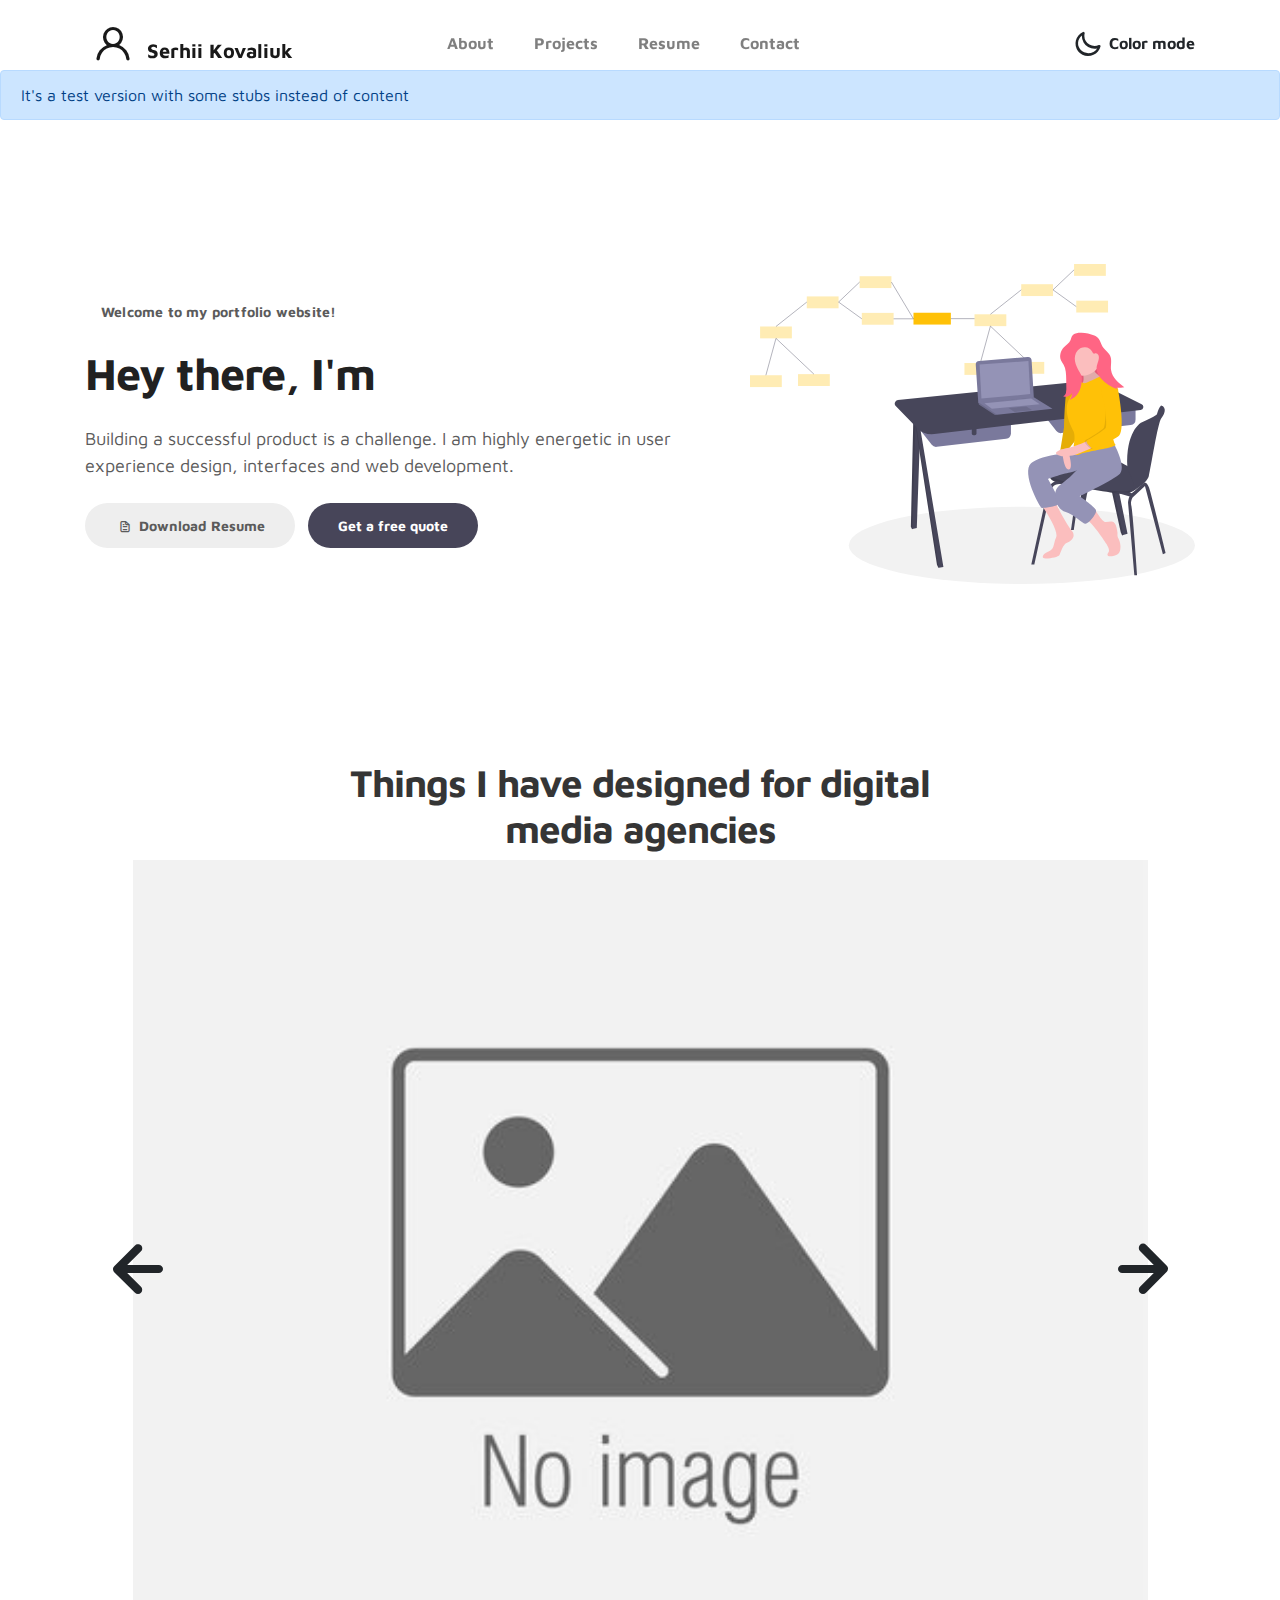
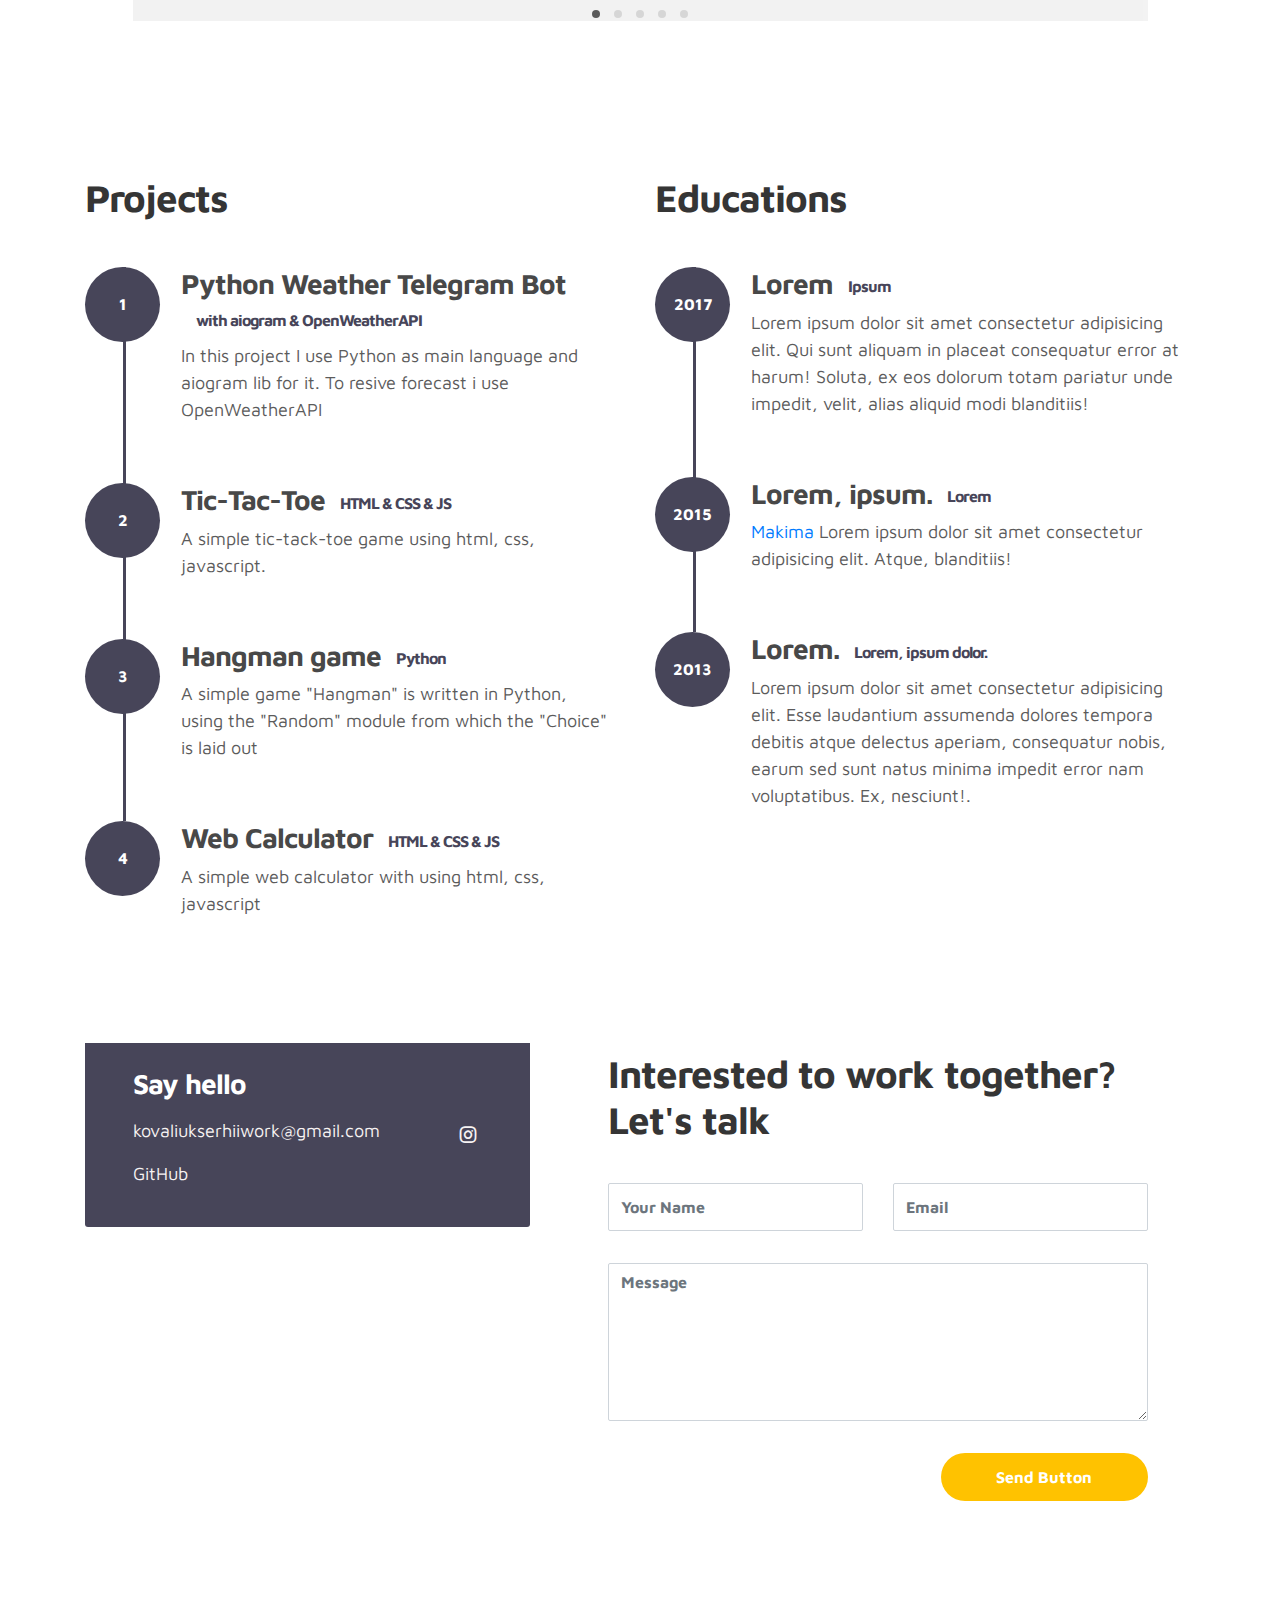
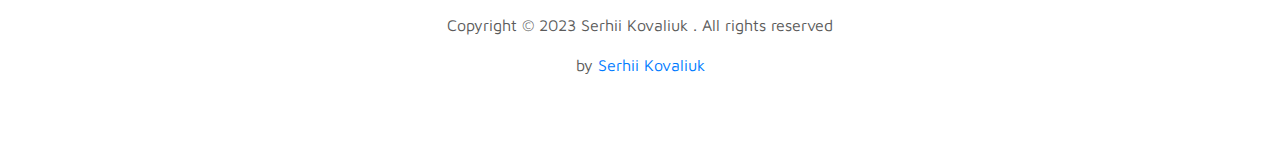
==== index.html @ 16be3bd3 "alert" ====
<!doctype html>
<html lang="en">

<head>
    <meta charset="utf-8">
    <meta name="viewport" content="width=device-width, initial-scale=1, shrink-to-fit=no">
    <meta name="description"
        content="Web portfolio of Serhii Kovaliuk . Serhii Kovaliuk - FrontEnd web Developer from Ukraine">
    <meta name="author" content="Serhii Kovaliuk">
    <meta name="keywords" content="Serhii Kovaliuk, Web development, FrontEnd, Design, github, html , css, javascript">


    <meta name="robots" content="index, follow">


    <title>Serhii Kovaliuk</title>

    <link rel="stylesheet" href="css/bootstrap.min.css">
    <link rel="stylesheet" href="css/unicons.css">
    <link rel="stylesheet" href="css/owl.carousel.min.css">
    <link rel="stylesheet" href="css/owl.theme.default.min.css">

    <!-- MAIN STYLE -->
    <link rel="stylesheet" href="css/style.css">


</head>

<body>

    <!-- MENU -->
    <nav class="navbar navbar-expand-sm navbar-light">
        <div class="container">
            <a class="navbar-brand" href="index.html"><i class='uil uil-user'></i> Serhii Kovaliuk</a>

            <button class="navbar-toggler" type="button" data-toggle="collapse" data-target="#navbarNav"
                aria-controls="navbarNav" aria-expanded="false" aria-label="Toggle navigation">
                <span class="navbar-toggler-icon"></span>
                <span class="navbar-toggler-icon"></span>
                <span class="navbar-toggler-icon"></span>
            </button>

            <div class="collapse navbar-collapse" id="navbarNav">
                <ul class="navbar-nav mx-auto">
                    <li class="nav-item">
                        <a href="#about" class="nav-link"><span data-hover="About">About</span></a>
                    </li>
                    <li class="nav-item">
                        <a href="#project" class="nav-link"><span data-hover="Projects">Projects</span></a>
                    </li>
                    <li class="nav-item">
                        <a href="#resume" class="nav-link"><span data-hover="Resume">Resume</span></a>
                    </li>
                    <li class="nav-item">
                        <a href="#contact" class="nav-link"><span data-hover="Contact">Contact</span></a>
                    </li>
                </ul>

                <ul class="navbar-nav ml-lg-auto">
                    <div class="ml-lg-4">
                        <div class="color-mode d-lg-flex justify-content-center align-items-center">
                            <i class="color-mode-icon"></i>
                            Color mode
                        </div>
                    </div>
                </ul>
            </div>
        </div>
    </nav>
    <div class="alert alert-primary d-flex align-items-center" role="alert">

        <div>
            It's a test version with some stubs instead of content
        </div>
    </div>
    <!-- ABOUT -->
    <section class="about full-screen d-lg-flex justify-content-center align-items-center" id="about">
        <div class="container">
            <div class="row">

                <div class="col-lg-7 col-md-12 col-12 d-flex align-items-center">
                    <div class="about-text">
                        <small class="small-text">Welcome to <span class="mobile-block">my portfolio
                                website!</span></small>
                        <h1 class="animated animated-text">
                            <span class="mr-2">Hey there, I'm</span>
                            <div class="animated-info">
                                <span class="animated-item">FrontEnd Dev</span>
                                <span class="animated-item">Developer</span>
                            </div>
                        </h1>

                        <p>Building a successful product is a challenge. I am highly energetic in user experience
                            design, interfaces
                            and web development.</p>

                        <div class="custom-btn-group mt-4">
                            <a href="#" class="btn mr-lg-2 custom-btn"><i class='uil uil-file-alt'></i> Download
                                Resume</a>
                            <a href="#contact" class="btn custom-btn custom-btn-bg custom-btn-link">Get a free quote</a>
                        </div>
                    </div>
                </div>

                <div class="col-lg-5 col-md-12 col-12">
                    <div class="about-image svg">
                        <img src="images/undraw/undraw_software_engineer_lvl5.svg" class="img-fluid" alt="svg image">
                    </div>
                </div>

            </div>
        </div>
    </section>
    <!-- TODO   CHANGE PROJECTS PHOTO-->
    <!-- PROJECTS -->
    <section class="project py-5" id="project">
        <div class="container">

            <div class="row">
                <div class="col-lg-11 text-center mx-auto col-12">

                    <div class="col-lg-8 mx-auto">
                        <h2>Things I have designed for digital media agencies</h2>
                    </div>

                    <div class="owl-carousel owl-theme">
                        <div class="item">
                            <div class="project-info">
                                <img src="images/project/noImg.jpg" class="img-fluid" alt="project image">
                            </div>
                        </div>

                        <div class="item">
                            <div class="project-info">
                                <img src="images/project/noImg.jpg" class="img-fluid" alt="project image">
                            </div>
                        </div>

                        <div class="item">
                            <div class="project-info">
                                <img src="images/project/noImg.jpg" class="img-fluid" alt="project image">
                            </div>
                        </div>

                        <div class="item">
                            <div class="project-info">
                                <img src="images/project/noImg.jpg" class="img-fluid" alt="project image">
                            </div>
                        </div>

                        <div class="item">
                            <div class="project-info">
                                <img src="images/project/noImg.jpg" class="img-fluid" alt="project image">
                            </div>
                        </div>
                    </div>

                </div>
            </div>
        </div>
    </section>

    <!-- FEATURES -->
    <section class="resume py-5 d-lg-flex justify-content-center align-items-center" id="resume">
        <div class="container">
            <div class="row">

                <div class="col-lg-6 col-12">
                    <h2 class="mb-4">Projects</h2>
                    <!--Python bot-->
                    <div class="timeline">
                        <div class="timeline-wrapper">
                            <div class="timeline-yr">
                                <span>1</span>
                            </div>
                            <div class="timeline-info">
                                <h3><span>Python Weather Telegram Bot</span><small>with aiogram & OpenWeatherAPI</small>
                                </h3>
                                <p>In this project I use Python as main language and aiogram lib for it. To resive
                                    forecast i use
                                    OpenWeatherAPI</p>
                            </div>
                        </div>
                        <!--Tic-Tac-Toe-->
                        <div class="timeline-wrapper">
                            <div class="timeline-yr">
                                <span>2</span>
                            </div>
                            <div class="timeline-info">
                                <h3><span>Tic-Tac-Toe</span><small>HTML & CSS & JS</small></h3>
                                <p> A simple tic-tack-toe game using html, css, javascript.</p>
                            </div>
                        </div>
                        <!--Hangman-->
                        <div class="timeline-wrapper">
                            <div class="timeline-yr">
                                <span>3</span>
                            </div>
                            <div class="timeline-info">
                                <h3><span>Hangman game<small>Python</small></h3>
                                <p>A simple game "Hangman" is written in Python, using the "Random" module from which
                                    the "Choice" is
                                    laid out</p>
                            </div>
                        </div>
                        <!--Web Calculator-->
                        <div class="timeline-wrapper">
                            <div class="timeline-yr">
                                <span>4</span>
                            </div>
                            <div class="timeline-info">
                                <h3><span>Web Calculator<small>HTML & CSS & JS</small></h3>
                                <p>A simple web calculator with using html, css, javascript</p>
                            </div>
                        </div>

                    </div>
                </div>
                <!-- TODO   CHANGE EDUCATION HISTORY-->
                <div class="col-lg-6 col-12">
                    <h2 class="mb-4 mobile-mt-2">Educations</h2>

                    <div class="timeline">
                        <div class="timeline-wrapper">
                            <div class="timeline-yr">
                                <span>2017</span>
                            </div>
                            <div class="timeline-info">
                                <h3><span>Lorem</span><small>Ipsum</small></h3>
                                <p>Lorem ipsum dolor sit amet consectetur adipisicing elit. Qui sunt aliquam in placeat
                                    consequatur
                                    error at harum! Soluta, ex eos dolorum totam pariatur unde impedit, velit, alias
                                    aliquid modi
                                    blanditiis!</p>
                            </div>
                        </div>

                        <div class="timeline-wrapper">
                            <div class="timeline-yr">
                                <span>2015</span>
                            </div>
                            <div class="timeline-info">
                                <h3><span>Lorem, ipsum.</span><small>Lorem</small></h3>
                                <p><a rel="nofollow" href="https://www.test.com">Makima</a> Lorem ipsum dolor sit amet
                                    consectetur
                                    adipisicing elit. Atque, blanditiis!</p>
                            </div>
                        </div>

                        <div class="timeline-wrapper">
                            <div class="timeline-yr">
                                <span>2013</span>
                            </div>
                            <div class="timeline-info">
                                <h3><span>Lorem.</span><small>Lorem, ipsum dolor.</small></h3>
                                <p>Lorem ipsum dolor sit amet consectetur adipisicing elit. Esse laudantium assumenda
                                    dolores tempora
                                    debitis atque delectus aperiam, consequatur nobis, earum sed sunt natus minima
                                    impedit error nam
                                    voluptatibus. Ex, nesciunt!.</p>
                            </div>
                        </div>

                    </div>
                </div>

            </div>
        </div>
    </section>

    <!-- CONTACT -->
    <section class="contact py-5" id="contact">
        <div class="container">
            <div class="row">

                <div class="col-lg-5 mr-lg-5 col-12">


                    <div class="contact-info d-flex justify-content-between align-items-center py-4 px-lg-5">
                        <div class="contact-info-item">
                            <h3 class="mb-3 text-white">Say hello</h3>

                            <p><a href="mailto:kovaliukserhii@gmail.com">kovaliukserhiiwork@gmail.com</a></p>
                            <p><a href="https://github.com/KovaliykSerhii">GitHub</a></p>
                        </div>

                        <ul class="social-links">

                            <li><a href="https://www.instagram.com/kovaliyk_serhii?igshid=YmMyMTA2M2Y%3D"
                                    class="uil uil-instagram" data-toggle="tooltip" data-placement="left"
                                    title="Instagram"></a></li>

                        </ul>
                    </div>
                </div>

                <div class="col-lg-6 col-12">
                    <div class="contact-form">
                        <h2 class="mb-4">Interested to work together? Let's talk</h2>
                        <!--TO-DO MAKE IT FUNCTIONAL-->
                        <form action="" method="get">
                            <div class="row">
                                <div class="col-lg-6 col-12">
                                    <input type="text" class="form-control" name="name" placeholder="Your Name"
                                        id="name">
                                </div>

                                <div class="col-lg-6 col-12">
                                    <input type="email" class="form-control" name="email" placeholder="Email"
                                        id="email">
                                </div>

                                <div class="col-12">
                                    <textarea name="message" rows="6" class="form-control" id="message"
                                        placeholder="Message"></textarea>
                                </div>

                                <div class="ml-lg-auto col-lg-5 col-12">
                                    <input type="submit" class="form-control submit-btn" value="Send Button">
                                </div>
                            </div>
                        </form>
                    </div>
                </div>

            </div>
        </div>
    </section>

    <!-- FOOTER -->
    <footer class="footer py-5">
        <div class="container">
            <div class="row">

                <div class="col-lg-12 col-12">
                    <p class="copyright-text text-center">Copyright &copy; 2023 Serhii Kovaliuk . All rights reserved
                    </p>
                    <p class="copyright-text text-center"> by <a rel="nofollow"
                            href="https://github.com/KovaliykSerhii">Serhii Kovaliuk</a></p>
                </div>

            </div>
        </div>
    </footer>

    <script src="js/jquery-3.3.1.min.js"></script>
    <script src="js/popper.min.js"></script>
    <script src="js/bootstrap.min.js"></script>
    <script src="js/Headroom.js"></script>
    <script src="js/jQuery.headroom.js"></script>
    <script src="js/owl.carousel.min.js"></script>
    <script src="js/smoothscroll.js"></script>
    <script src="js/custom.js"></script>

</body>

</html>
---- css/unicons.css ----
@font-face {
  font-family: 'unicons';
  src: url('../font/unicons.eot?42479262');
  src: url('../font/unicons.eot?42479262#iefix') format('embedded-opentype'),
       url('../font/unicons.woff2?42479262') format('woff2'),
       url('../font/unicons.woff?42479262') format('woff'),
       url('../font/unicons.ttf?42479262') format('truetype'),
       url('../font/unicons.svg?42479262#unicons') format('svg');
  font-weight: normal;
  font-style: normal;
}
/* Chrome hack: SVG is rendered more smooth in Windozze. 100% magic, uncomment if you need it. */
/* Note, that will break hinting! In other OS-es font will be not as sharp as it could be */
/*
@media screen and (-webkit-min-device-pixel-ratio:0) {
  @font-face {
    font-family: 'unicons';
    src: url('../font/unicons.svg?42479262#unicons') format('svg');
  }
}
*/
 
 [class^="uil-"]:before, [class*=" uil-"]:before {
  font-family: "unicons";
  font-style: normal;
  font-weight: normal;
  speak: none;
 
  display: inline-block;
  text-decoration: inherit;
  width: 1em;
  margin-right: .2em;
  text-align: center;
  /* opacity: .8; */
 
  /* For safety - reset parent styles, that can break glyph codes*/
  font-variant: normal;
  text-transform: none;
 
  /* fix buttons height, for twitter bootstrap */
  line-height: 1em;
 
  /* Animation center compensation - margins should be symmetric */
  /* remove if not needed */
  margin-left: .2em;
 
  /* you can be more comfortable with increased icons size */
  /* font-size: 120%; */
 
  /* Font smoothing. That was taken from TWBS */
  -webkit-font-smoothing: antialiased;
  -moz-osx-font-smoothing: grayscale;
 
  /* Uncomment for 3D effect */
  /* text-shadow: 1px 1px 1px rgba(127, 127, 127, 0.3); */
}
 
.uil-abacus:before { content: '\e800'; } /* '' */
.uil-accessible-icon-alt:before { content: '\e801'; } /* '' */
.uil-adjust-alt:before { content: '\e802'; } /* '' */
.uil-adjust-circle:before { content: '\e803'; } /* '' */
.uil-adjust-half:before { content: '\e804'; } /* '' */
.uil-adjust:before { content: '\e805'; } /* '' */
.uil-airplay:before { content: '\e806'; } /* '' */
.uil-align-alt:before { content: '\e807'; } /* '' */
.uil-align-center-alt:before { content: '\e808'; } /* '' */
.uil-align-center-h:before { content: '\e809'; } /* '' */
.uil-align-center-justify:before { content: '\e80a'; } /* '' */
.uil-align-center-v:before { content: '\e80b'; } /* '' */
.uil-align-center:before { content: '\e80c'; } /* '' */
.uil-align-justify:before { content: '\e80d'; } /* '' */
.uil-align-left-justify:before { content: '\e80e'; } /* '' */
.uil-align-left:before { content: '\e80f'; } /* '' */
.uil-align-letter-right:before { content: '\e810'; } /* '' */
.uil-align-right-justify:before { content: '\e811'; } /* '' */
.uil-align-right:before { content: '\e812'; } /* '' */
.uil-align:before { content: '\e813'; } /* '' */
.uil-ambulance:before { content: '\e814'; } /* '' */
.uil-analysis:before { content: '\e815'; } /* '' */
.uil-analytics:before { content: '\e816'; } /* '' */
.uil-anchor:before { content: '\e817'; } /* '' */
.uil-android-phone-slash:before { content: '\e818'; } /* '' */
.uil-angle-double-down:before { content: '\e819'; } /* '' */
.uil-angle-double-left:before { content: '\e81a'; } /* '' */
.uil-angle-double-right:before { content: '\e81b'; } /* '' */
.uil-angle-double-up:before { content: '\e81c'; } /* '' */
.uil-angle-down:before { content: '\e81d'; } /* '' */
.uil-angle-left:before { content: '\e81e'; } /* '' */
.uil-angle-right-b:before { content: '\e81f'; } /* '' */
.uil-angle-right:before { content: '\e820'; } /* '' */
.uil-angle-up:before { content: '\e821'; } /* '' */
.uil-annoyed-alt:before { content: '\e822'; } /* '' */
.uil-annoyed:before { content: '\e823'; } /* '' */
.uil-apps:before { content: '\e824'; } /* '' */
.uil-archive-alt:before { content: '\e825'; } /* '' */
.uil-archive:before { content: '\e826'; } /* '' */
.uil-arrow-break:before { content: '\e827'; } /* '' */
.uil-arrow-circle-down:before { content: '\e828'; } /* '' */
.uil-arrow-circle-left:before { content: '\e829'; } /* '' */
.uil-arrow-circle-right:before { content: '\e82a'; } /* '' */
.uil-arrow-circle-up:before { content: '\e82b'; } /* '' */
.uil-arrow-compress-h:before { content: '\e82c'; } /* '' */
.uil-arrow-down-left:before { content: '\e82d'; } /* '' */
.uil-arrow-down-right:before { content: '\e82e'; } /* '' */
.uil-arrow-down:before { content: '\e82f'; } /* '' */
.uil-arrow-from-right:before { content: '\e830'; } /* '' */
.uil-arrow-from-top:before { content: '\e831'; } /* '' */
.uil-arrow-growth:before { content: '\e832'; } /* '' */
.uil-arrow-left:before { content: '\e833'; } /* '' */
.uil-arrow-random:before { content: '\e834'; } /* '' */
.uil-arrow-resize-diagonal:before { content: '\e835'; } /* '' */
.uil-arrow-right:before { content: '\e836'; } /* '' */
.uil-arrow-to-bottom:before { content: '\e837'; } /* '' */
.uil-arrow-to-right:before { content: '\e838'; } /* '' */
.uil-arrow-up-left:before { content: '\e839'; } /* '' */
.uil-arrow-up-right:before { content: '\e83a'; } /* '' */
.uil-arrow-up:before { content: '\e83b'; } /* '' */
.uil-arrows-h-alt:before { content: '\e83c'; } /* '' */
.uil-arrows-h:before { content: '\e83d'; } /* '' */
.uil-arrows-left-down:before { content: '\e83e'; } /* '' */
.uil-arrows-maximize:before { content: '\e83f'; } /* '' */
.uil-arrows-merge:before { content: '\e840'; } /* '' */
.uil-arrows-resize-h:before { content: '\e841'; } /* '' */
.uil-arrows-resize-v:before { content: '\e842'; } /* '' */
.uil-arrows-resize:before { content: '\e843'; } /* '' */
.uil-arrows-right-down:before { content: '\e844'; } /* '' */
.uil-arrows-shrink-h:before { content: '\e845'; } /* '' */
.uil-arrows-shrink-v:before { content: '\e846'; } /* '' */
.uil-arrows-up-right:before { content: '\e847'; } /* '' */
.uil-arrows-v-alt:before { content: '\e848'; } /* '' */
.uil-arrows-v:before { content: '\e849'; } /* '' */
.uil-at:before { content: '\e84a'; } /* '' */
.uil-atm-card:before { content: '\e84b'; } /* '' */
.uil-atom:before { content: '\e84c'; } /* '' */
.uil-auto-flash:before { content: '\e84d'; } /* '' */
.uil-award-alt:before { content: '\e84e'; } /* '' */
.uil-award:before { content: '\e84f'; } /* '' */
.uil-baby-carriage:before { content: '\e850'; } /* '' */
.uil-backpack:before { content: '\e851'; } /* '' */
.uil-backspace:before { content: '\e852'; } /* '' */
.uil-backward:before { content: '\e853'; } /* '' */
.uil-bag-alt:before { content: '\e854'; } /* '' */
.uil-bag-slash:before { content: '\e855'; } /* '' */
.uil-bag:before { content: '\e856'; } /* '' */
.uil-ball:before { content: '\e857'; } /* '' */
.uil-ban:before { content: '\e858'; } /* '' */
.uil-bars:before { content: '\e859'; } /* '' */
.uil-basketball-hoop:before { content: '\e85a'; } /* '' */
.uil-basketball:before { content: '\e85b'; } /* '' */
.uil-battery-bolt:before { content: '\e85c'; } /* '' */
.uil-battery-empty:before { content: '\e85d'; } /* '' */
.uil-bed-double:before { content: '\e85e'; } /* '' */
.uil-bed:before { content: '\e85f'; } /* '' */
.uil-bell-school:before { content: '\e860'; } /* '' */
.uil-bell-slash:before { content: '\e861'; } /* '' */
.uil-bill:before { content: '\e862'; } /* '' */
.uil-bitcoin-circle:before { content: '\e863'; } /* '' */
.uil-bitcoin:before { content: '\e864'; } /* '' */
.uil-bluetooth-b:before { content: '\e865'; } /* '' */
.uil-bolt-alt:before { content: '\e866'; } /* '' */
.uil-bolt-slash:before { content: '\e867'; } /* '' */
.uil-bolt:before { content: '\e868'; } /* '' */
.uil-book-alt:before { content: '\e869'; } /* '' */
.uil-book-medical:before { content: '\e86a'; } /* '' */
.uil-book-open:before { content: '\e86b'; } /* '' */
.uil-book-reader:before { content: '\e86c'; } /* '' */
.uil-book:before { content: '\e86d'; } /* '' */
.uil-bookmark-full:before { content: '\e86e'; } /* '' */
.uil-bookmark:before { content: '\e86f'; } /* '' */
.uil-books:before { content: '\e870'; } /* '' */
.uil-boombox:before { content: '\e871'; } /* '' */
.uil-border-alt:before { content: '\e872'; } /* '' */
.uil-border-bottom:before { content: '\e873'; } /* '' */
.uil-border-clear:before { content: '\e874'; } /* '' */
.uil-border-horizontal:before { content: '\e875'; } /* '' */
.uil-border-inner:before { content: '\e876'; } /* '' */
.uil-border-left:before { content: '\e877'; } /* '' */
.uil-border-out:before { content: '\e878'; } /* '' */
.uil-border-right:before { content: '\e879'; } /* '' */
.uil-border-top:before { content: '\e87a'; } /* '' */
.uil-border-vertical:before { content: '\e87b'; } /* '' */
.uil-box:before { content: '\e87c'; } /* '' */
.uil-briefcase-alt:before { content: '\e87d'; } /* '' */
.uil-briefcase:before { content: '\e87e'; } /* '' */
.uil-bright:before { content: '\e87f'; } /* '' */
.uil-brightness-empty:before { content: '\e880'; } /* '' */
.uil-brightness-half:before { content: '\e881'; } /* '' */
.uil-brightness-low:before { content: '\e882'; } /* '' */
.uil-brightness-minus:before { content: '\e883'; } /* '' */
.uil-brightness-plus:before { content: '\e884'; } /* '' */
.uil-brightness:before { content: '\e885'; } /* '' */
.uil-bring-bottom:before { content: '\e886'; } /* '' */
.uil-bring-front:before { content: '\e887'; } /* '' */
.uil-brush-alt:before { content: '\e888'; } /* '' */
.uil-bug:before { content: '\e889'; } /* '' */
.uil-building:before { content: '\e88a'; } /* '' */
.uil-bullseye:before { content: '\e88b'; } /* '' */
.uil-bus-alt:before { content: '\e88c'; } /* '' */
.uil-bus-school:before { content: '\e88d'; } /* '' */
.uil-bus:before { content: '\e88e'; } /* '' */
.uil-calcualtor:before { content: '\e88f'; } /* '' */
.uil-calculator-alt:before { content: '\e890'; } /* '' */
.uil-calendar-alt:before { content: '\e891'; } /* '' */
.uil-calendar-slash:before { content: '\e892'; } /* '' */
.uil-calender:before { content: '\e893'; } /* '' */
.uil-calling:before { content: '\e894'; } /* '' */
.uil-camera-plus:before { content: '\e895'; } /* '' */
.uil-camera-slash:before { content: '\e896'; } /* '' */
.uil-camera:before { content: '\e897'; } /* '' */
.uil-cancel:before { content: '\e898'; } /* '' */
.uil-capsule:before { content: '\e899'; } /* '' */
.uil-capture:before { content: '\e89a'; } /* '' */
.uil-car-sideview:before { content: '\e89b'; } /* '' */
.uil-car-slash:before { content: '\e89c'; } /* '' */
.uil-car-wash:before { content: '\e89d'; } /* '' */
.uil-car:before { content: '\e89e'; } /* '' */
.uil-card-atm:before { content: '\e89f'; } /* '' */
.uil-caret-right:before { content: '\e8a0'; } /* '' */
.uil-cart:before { content: '\e8a1'; } /* '' */
.uil-cell:before { content: '\e8a2'; } /* '' */
.uil-celsius:before { content: '\e8a3'; } /* '' */
.uil-chart-bar-alt:before { content: '\e8a4'; } /* '' */
.uil-chart-bar:before { content: '\e8a5'; } /* '' */
.uil-chart-down:before { content: '\e8a6'; } /* '' */
.uil-chart-growth-alt:before { content: '\e8a7'; } /* '' */
.uil-chart-growth:before { content: '\e8a8'; } /* '' */
.uil-chart-line:before { content: '\e8a9'; } /* '' */
.uil-chart-pie-alt:before { content: '\e8aa'; } /* '' */
.uil-chart-pie:before { content: '\e8ab'; } /* '' */
.uil-chart:before { content: '\e8ac'; } /* '' */
.uil-chat-bubble-user:before { content: '\e8ad'; } /* '' */
.uil-chat-info:before { content: '\e8ae'; } /* '' */
.uil-chat:before { content: '\e8af'; } /* '' */
.uil-check-circle:before { content: '\e8b0'; } /* '' */
.uil-check-square:before { content: '\e8b1'; } /* '' */
.uil-check:before { content: '\e8b2'; } /* '' */
.uil-circle-layer:before { content: '\e8b3'; } /* '' */
.uil-circle:before { content: '\e8b4'; } /* '' */
.uil-circuit:before { content: '\e8b5'; } /* '' */
.uil-clapper-board:before { content: '\e8b6'; } /* '' */
.uil-clipboard-alt:before { content: '\e8b7'; } /* '' */
.uil-clipboard-blank:before { content: '\e8b8'; } /* '' */
.uil-clipboard-notes:before { content: '\e8b9'; } /* '' */
.uil-clipboard:before { content: '\e8ba'; } /* '' */
.uil-clock-eight:before { content: '\e8bb'; } /* '' */
.uil-clock-five:before { content: '\e8bc'; } /* '' */
.uil-clock-nine:before { content: '\e8bd'; } /* '' */
.uil-clock-seven:before { content: '\e8be'; } /* '' */
.uil-clock-ten:before { content: '\e8bf'; } /* '' */
.uil-clock-three:before { content: '\e8c0'; } /* '' */
.uil-clock-two:before { content: '\e8c1'; } /* '' */
.uil-clock:before { content: '\e8c2'; } /* '' */
.uil-closed-captioning:before { content: '\e8c3'; } /* '' */
.uil-cloud-block:before { content: '\e8c4'; } /* '' */
.uil-cloud-bookmark:before { content: '\e8c5'; } /* '' */
.uil-cloud-check:before { content: '\e8c6'; } /* '' */
.uil-cloud-computing:before { content: '\e8c7'; } /* '' */
.uil-cloud-data-connection:before { content: '\e8c8'; } /* '' */
.uil-cloud-database-tree:before { content: '\e8c9'; } /* '' */
.uil-cloud-download:before { content: '\e8ca'; } /* '' */
.uil-cloud-drizzle:before { content: '\e8cb'; } /* '' */
.uil-cloud-exclamation:before { content: '\e8cc'; } /* '' */
.uil-cloud-hail:before { content: '\e8cd'; } /* '' */
.uil-cloud-heart:before { content: '\e8ce'; } /* '' */
.uil-cloud-info:before { content: '\e8cf'; } /* '' */
.uil-cloud-lock:before { content: '\e8d0'; } /* '' */
.uil-cloud-meatball:before { content: '\e8d1'; } /* '' */
.uil-cloud-moon-hail:before { content: '\e8d2'; } /* '' */
.uil-cloud-moon-meatball:before { content: '\e8d3'; } /* '' */
.uil-cloud-moon-rain:before { content: '\e8d4'; } /* '' */
.uil-cloud-moon-showers:before { content: '\e8d5'; } /* '' */
.uil-cloud-moon:before { content: '\e8d6'; } /* '' */
.uil-cloud-question:before { content: '\e8d7'; } /* '' */
.uil-cloud-rain-sun:before { content: '\e8d8'; } /* '' */
.uil-cloud-rain:before { content: '\e8d9'; } /* '' */
.uil-cloud-redo:before { content: '\e8da'; } /* '' */
.uil-cloud-set:before { content: '\e8db'; } /* '' */
.uil-cloud-share:before { content: '\e8dc'; } /* '' */
.uil-cloud-shield:before { content: '\e8dd'; } /* '' */
.uil-cloud-showers-alt:before { content: '\e8de'; } /* '' */
.uil-cloud-showers-heavy:before { content: '\e8df'; } /* '' */
.uil-cloud-showers:before { content: '\e8e0'; } /* '' */
.uil-cloud-slash:before { content: '\e8e1'; } /* '' */
.uil-cloud-sun-hail:before { content: '\e8e2'; } /* '' */
.uil-cloud-sun-meatball:before { content: '\e8e3'; } /* '' */
.uil-cloud-sun-rain-alt:before { content: '\e8e4'; } /* '' */
.uil-cloud-sun-rain:before { content: '\e8e5'; } /* '' */
.uil-cloud-sun-tear:before { content: '\e8e6'; } /* '' */
.uil-cloud-sun:before { content: '\e8e7'; } /* '' */
.uil-cloud-times:before { content: '\e8e8'; } /* '' */
.uil-cloud-unlock:before { content: '\e8e9'; } /* '' */
.uil-cloud-upload:before { content: '\e8ea'; } /* '' */
.uil-cloud-wifi:before { content: '\e8eb'; } /* '' */
.uil-cloud-wind:before { content: '\e8ec'; } /* '' */
.uil-cloud:before { content: '\e8ed'; } /* '' */
.uil-clouds:before { content: '\e8ee'; } /* '' */
.uil-club:before { content: '\e8ef'; } /* '' */
.uil-code:before { content: '\e8f0'; } /* '' */
.uil-coffee:before { content: '\e8f1'; } /* '' */
.uil-cog:before { content: '\e8f2'; } /* '' */
.uil-coins:before { content: '\e8f3'; } /* '' */
.uil-columns:before { content: '\e8f4'; } /* '' */
.uil-comment-alt-block:before { content: '\e8f5'; } /* '' */
.uil-comment-alt-chart-lines:before { content: '\e8f6'; } /* '' */
.uil-comment-alt-check:before { content: '\e8f7'; } /* '' */
.uil-comment-alt-dots:before { content: '\e8f8'; } /* '' */
.uil-comment-alt-download:before { content: '\e8f9'; } /* '' */
.uil-comment-alt-edit:before { content: '\e8fa'; } /* '' */
.uil-comment-alt-exclamation:before { content: '\e8fb'; } /* '' */
.uil-comment-alt-heart:before { content: '\e8fc'; } /* '' */
.uil-comment-alt-image:before { content: '\e8fd'; } /* '' */
.uil-comment-alt-info:before { content: '\e8fe'; } /* '' */
.uil-comment-alt-lines:before { content: '\e8ff'; } /* '' */
.uil-comment-alt-lock:before { content: '\e900'; } /* '' */
.uil-comment-alt-medical:before { content: '\e901'; } /* '' */
.uil-comment-alt-message:before { content: '\e902'; } /* '' */
.uil-comment-alt-notes:before { content: '\e903'; } /* '' */
.uil-comment-alt-plus:before { content: '\e904'; } /* '' */
.uil-comment-alt-question:before { content: '\e905'; } /* '' */
.uil-comment-alt-redo:before { content: '\e906'; } /* '' */
.uil-comment-alt-search:before { content: '\e907'; } /* '' */
.uil-comment-alt-share:before { content: '\e908'; } /* '' */
.uil-comment-alt-shield:before { content: '\e909'; } /* '' */
.uil-comment-alt-upload:before { content: '\e90a'; } /* '' */
.uil-comment-alt-verify:before { content: '\e90b'; } /* '' */
.uil-comment-alt:before { content: '\e90c'; } /* '' */
.uil-comment-block:before { content: '\e90d'; } /* '' */
.uil-comment-chart-line:before { content: '\e90e'; } /* '' */
.uil-comment-check:before { content: '\e90f'; } /* '' */
.uil-comment-dots:before { content: '\e910'; } /* '' */
.uil-comment-download:before { content: '\e911'; } /* '' */
.uil-comment-edit:before { content: '\e912'; } /* '' */
.uil-comment-exclamation:before { content: '\e913'; } /* '' */
.uil-comment-heart:before { content: '\e914'; } /* '' */
.uil-comment-image:before { content: '\e915'; } /* '' */
.uil-comment-info-alt:before { content: '\e916'; } /* '' */
.uil-comment-info:before { content: '\e917'; } /* '' */
.uil-comment-lines:before { content: '\e918'; } /* '' */
.uil-comment-lock:before { content: '\e919'; } /* '' */
.uil-comment-medical:before { content: '\e91a'; } /* '' */
.uil-comment-message:before { content: '\e91b'; } /* '' */
.uil-comment-notes:before { content: '\e91c'; } /* '' */
.uil-comment-plus:before { content: '\e91d'; } /* '' */
.uil-comment-question:before { content: '\e91e'; } /* '' */
.uil-comment-redo:before { content: '\e91f'; } /* '' */
.uil-comment-search:before { content: '\e920'; } /* '' */
.uil-comment-share:before { content: '\e921'; } /* '' */
.uil-comment-shield:before { content: '\e922'; } /* '' */
.uil-comment-slash:before { content: '\e923'; } /* '' */
.uil-comment-upload:before { content: '\e924'; } /* '' */
.uil-comment-verify:before { content: '\e925'; } /* '' */
.uil-comment:before { content: '\e926'; } /* '' */
.uil-comments-alt:before { content: '\e927'; } /* '' */
.uil-comments:before { content: '\e928'; } /* '' */
.uil-commnet-alt-slash:before { content: '\e929'; } /* '' */
.uil-compact-disc:before { content: '\e92a'; } /* '' */
.uil-compass:before { content: '\e92b'; } /* '' */
.uil-compress-alt-left:before { content: '\e92c'; } /* '' */
.uil-compress-alt:before { content: '\e92d'; } /* '' */
.uil-compress-arrows:before { content: '\e92e'; } /* '' */
.uil-compress-lines:before { content: '\e92f'; } /* '' */
.uil-compress-point:before { content: '\e930'; } /* '' */
.uil-compress-v:before { content: '\e931'; } /* '' */
.uil-compress:before { content: '\e932'; } /* '' */
.uil-computer-mouse:before { content: '\e933'; } /* '' */
.uil-confused:before { content: '\e934'; } /* '' */
.uil-constructor:before { content: '\e935'; } /* '' */
.uil-copy-alt:before { content: '\e936'; } /* '' */
.uil-copy-landscape:before { content: '\e937'; } /* '' */
.uil-copy:before { content: '\e938'; } /* '' */
.uil-copyright:before { content: '\e939'; } /* '' */
.uil-corner-down-left:before { content: '\e93a'; } /* '' */
.uil-corner-down-right-alt:before { content: '\e93b'; } /* '' */
.uil-corner-down-right:before { content: '\e93c'; } /* '' */
.uil-corner-left-down:before { content: '\e93d'; } /* '' */
.uil-corner-right-down:before { content: '\e93e'; } /* '' */
.uil-corner-up-left-alt:before { content: '\e93f'; } /* '' */
.uil-corner-up-left:before { content: '\e940'; } /* '' */
.uil-corner-up-right-alt:before { content: '\e941'; } /* '' */
.uil-corner-up-right:before { content: '\e942'; } /* '' */
.uil-creative-commons-pd-alt:before { content: '\e943'; } /* '' */
.uil-creative-commons-pd:before { content: '\e944'; } /* '' */
.uil-crockery:before { content: '\e945'; } /* '' */
.uil-crop-alt-rotate-left:before { content: '\e946'; } /* '' */
.uil-crop-alt-rotate-right:before { content: '\e947'; } /* '' */
.uil-crop-alt:before { content: '\e948'; } /* '' */
.uil-crosshair-alt:before { content: '\e949'; } /* '' */
.uil-crosshair:before { content: '\e94a'; } /* '' */
.uil-crosshairs:before { content: '\e94b'; } /* '' */
.uil-cube:before { content: '\e94c'; } /* '' */
.uil-data-sharing:before { content: '\e94d'; } /* '' */
.uil-database-alt:before { content: '\e94e'; } /* '' */
.uil-database:before { content: '\e94f'; } /* '' */
.uil-desert:before { content: '\e950'; } /* '' */
.uil-desktop-alt-slash:before { content: '\e951'; } /* '' */
.uil-desktop-alt:before { content: '\e952'; } /* '' */
.uil-desktop-cloud-alt:before { content: '\e953'; } /* '' */
.uil-desktop-slash:before { content: '\e954'; } /* '' */
.uil-desktop:before { content: '\e955'; } /* '' */
.uil-dialpad-alt:before { content: '\e956'; } /* '' */
.uil-dialpad:before { content: '\e957'; } /* '' */
.uil-diamond:before { content: '\e958'; } /* '' */
.uil-diary-alt:before { content: '\e959'; } /* '' */
.uil-diary:before { content: '\e95a'; } /* '' */
.uil-dice-five:before { content: '\e95b'; } /* '' */
.uil-dice-four:before { content: '\e95c'; } /* '' */
.uil-dice-one:before { content: '\e95d'; } /* '' */
.uil-dice-six:before { content: '\e95e'; } /* '' */
.uil-dice-three:before { content: '\e95f'; } /* '' */
.uil-dice-two:before { content: '\e960'; } /* '' */
.uil-direction:before { content: '\e961'; } /* '' */
.uil-directions:before { content: '\e962'; } /* '' */
.uil-dizzy-meh:before { content: '\e963'; } /* '' */
.uil-dna:before { content: '\e964'; } /* '' */
.uil-document-layout-center:before { content: '\e965'; } /* '' */
.uil-document-layout-left:before { content: '\e966'; } /* '' */
.uil-document-layout-right:before { content: '\e967'; } /* '' */
.uil-document:before { content: '\e968'; } /* '' */
.uil-dollar-alt:before { content: '\e969'; } /* '' */
.uil-dollar-sign-alt:before { content: '\e96a'; } /* '' */
.uil-dollar-sign:before { content: '\e96b'; } /* '' */
.uil-down-arrow:before { content: '\e96c'; } /* '' */
.uil-download-alt:before { content: '\e96d'; } /* '' */
.uil-dribbble:before { content: '\e96e'; } /* '' */
.uil-drill:before { content: '\e96f'; } /* '' */
.uil-dropbox:before { content: '\e970'; } /* '' */
.uil-dumbbell:before { content: '\e971'; } /* '' */
.uil-edit-alt:before { content: '\e972'; } /* '' */
.uil-edit:before { content: '\e973'; } /* '' */
.uil-ellipsis-h:before { content: '\e974'; } /* '' */
.uil-ellipsis-v:before { content: '\e975'; } /* '' */
.uil-emoji:before { content: '\e976'; } /* '' */
.uil-enter:before { content: '\e977'; } /* '' */
.uil-entry:before { content: '\e978'; } /* '' */
.uil-envelope-add:before { content: '\e979'; } /* '' */
.uil-envelope-alt:before { content: '\e97a'; } /* '' */
.uil-envelope-block:before { content: '\e97b'; } /* '' */
.uil-envelope-bookmark:before { content: '\e97c'; } /* '' */
.uil-envelope-check:before { content: '\e97d'; } /* '' */
.uil-envelope-download-alt:before { content: '\e97e'; } /* '' */
.uil-envelope-download:before { content: '\e97f'; } /* '' */
.uil-envelope-edit:before { content: '\e980'; } /* '' */
.uil-envelope-exclamation:before { content: '\e981'; } /* '' */
.uil-envelope-heart:before { content: '\e982'; } /* '' */
.uil-envelope-info:before { content: '\e983'; } /* '' */
.uil-envelope-lock:before { content: '\e984'; } /* '' */
.uil-envelope-minus:before { content: '\e985'; } /* '' */
.uil-envelope-open:before { content: '\e986'; } /* '' */
.uil-envelope-question:before { content: '\e987'; } /* '' */
.uil-envelope-receive:before { content: '\e988'; } /* '' */
.uil-envelope-redo:before { content: '\e989'; } /* '' */
.uil-envelope-search:before { content: '\e98a'; } /* '' */
.uil-envelope-send:before { content: '\e98b'; } /* '' */
.uil-envelope-share:before { content: '\e98c'; } /* '' */
.uil-envelope-shield:before { content: '\e98d'; } /* '' */
.uil-envelope-star:before { content: '\e98e'; } /* '' */
.uil-envelope-times:before { content: '\e98f'; } /* '' */
.uil-envelope-upload-alt:before { content: '\e990'; } /* '' */
.uil-envelope-upload:before { content: '\e991'; } /* '' */
.uil-envelope:before { content: '\e992'; } /* '' */
.uil-envelopes:before { content: '\e993'; } /* '' */
.uil-equal-circle:before { content: '\e994'; } /* '' */
.uil-euro-circle:before { content: '\e995'; } /* '' */
.uil-euro:before { content: '\e996'; } /* '' */
.uil-exchange-alt:before { content: '\e997'; } /* '' */
.uil-exchange:before { content: '\e998'; } /* '' */
.uil-exclamation-circle:before { content: '\e999'; } /* '' */
.uil-exclamation-octagon:before { content: '\e99a'; } /* '' */
.uil-exclamation-triangle:before { content: '\e99b'; } /* '' */
.uil-exclude:before { content: '\e99c'; } /* '' */
.uil-exit:before { content: '\e99d'; } /* '' */
.uil-expand-alt:before { content: '\e99e'; } /* '' */
.uil-expand-arrows-alt:before { content: '\e99f'; } /* '' */
.uil-expand-arrows:before { content: '\e9a0'; } /* '' */
.uil-expand-from-corner:before { content: '\e9a1'; } /* '' */
.uil-expand-left:before { content: '\e9a2'; } /* '' */
.uil-export:before { content: '\e9a3'; } /* '' */
.uil-exposure-alt:before { content: '\e9a4'; } /* '' */
.uil-exposure-increase:before { content: '\e9a5'; } /* '' */
.uil-external-link-alt:before { content: '\e9a6'; } /* '' */
.uil-eye-slash:before { content: '\e9a7'; } /* '' */
.uil-eye:before { content: '\e9a8'; } /* '' */
.uil-facebook:before { content: '\e9a9'; } /* '' */
.uil-fahrenheit:before { content: '\e9aa'; } /* '' */
.uil-fast-mail-alt:before { content: '\e9ab'; } /* '' */
.uil-fast-mail:before { content: '\e9ac'; } /* '' */
.uil-favorite:before { content: '\e9ad'; } /* '' */
.uil-feedback:before { content: '\e9ae'; } /* '' */
.uil-file-alt:before { content: '\e9af'; } /* '' */
.uil-file-blank:before { content: '\e9b0'; } /* '' */
.uil-file-block-alt:before { content: '\e9b1'; } /* '' */
.uil-file-bookmark-alt:before { content: '\e9b2'; } /* '' */
.uil-file-check-alt:before { content: '\e9b3'; } /* '' */
.uil-file-check:before { content: '\e9b4'; } /* '' */
.uil-file-contract-dollar:before { content: '\e9b5'; } /* '' */
.uil-file-copy-alt:before { content: '\e9b6'; } /* '' */
.uil-file-download-alt:before { content: '\e9b7'; } /* '' */
.uil-file-download:before { content: '\e9b8'; } /* '' */
.uil-file-edit-alt:before { content: '\e9b9'; } /* '' */
.uil-file-exclamation-alt:before { content: '\e9ba'; } /* '' */
.uil-file-exclamation:before { content: '\e9bb'; } /* '' */
.uil-file-heart:before { content: '\e9bc'; } /* '' */
.uil-file-info-alt:before { content: '\e9bd'; } /* '' */
.uil-file-landscape-alt:before { content: '\e9be'; } /* '' */
.uil-file-landscape:before { content: '\e9bf'; } /* '' */
.uil-file-lanscape-slash:before { content: '\e9c0'; } /* '' */
.uil-file-lock-alt:before { content: '\e9c1'; } /* '' */
.uil-file-medical-alt:before { content: '\e9c2'; } /* '' */
.uil-file-medical:before { content: '\e9c3'; } /* '' */
.uil-file-minus-alt:before { content: '\e9c4'; } /* '' */
.uil-file-minus:before { content: '\e9c5'; } /* '' */
.uil-file-network:before { content: '\e9c6'; } /* '' */
.uil-file-plus-alt:before { content: '\e9c7'; } /* '' */
.uil-file-plus:before { content: '\e9c8'; } /* '' */
.uil-file-question-alt:before { content: '\e9c9'; } /* '' */
.uil-file-question:before { content: '\e9ca'; } /* '' */
.uil-file-redo-alt:before { content: '\e9cb'; } /* '' */
.uil-file-search-alt:before { content: '\e9cc'; } /* '' */
.uil-file-share-alt:before { content: '\e9cd'; } /* '' */
.uil-file-shield-alt:before { content: '\e9ce'; } /* '' */
.uil-file-slash:before { content: '\e9cf'; } /* '' */
.uil-file-times-alt:before { content: '\e9d0'; } /* '' */
.uil-file-times:before { content: '\e9d1'; } /* '' */
.uil-file-upload-alt:before { content: '\e9d2'; } /* '' */
.uil-file-upload:before { content: '\e9d3'; } /* '' */
.uil-file:before { content: '\e9d4'; } /* '' */
.uil-files-landscapes-alt:before { content: '\e9d5'; } /* '' */
.uil-files-landscapes:before { content: '\e9d6'; } /* '' */
.uil-film:before { content: '\e9d7'; } /* '' */
.uil-filter-slash:before { content: '\e9d8'; } /* '' */
.uil-filter:before { content: '\e9d9'; } /* '' */
.uil-flask-potion:before { content: '\e9da'; } /* '' */
.uil-flask:before { content: '\e9db'; } /* '' */
.uil-flip-h-alt:before { content: '\e9dc'; } /* '' */
.uil-flip-h:before { content: '\e9dd'; } /* '' */
.uil-flip-v-alt:before { content: '\e9de'; } /* '' */
.uil-flip-v:before { content: '\e9df'; } /* '' */
.uil-flower:before { content: '\e9e0'; } /* '' */
.uil-focus-add:before { content: '\e9e1'; } /* '' */
.uil-focus-target:before { content: '\e9e2'; } /* '' */
.uil-focus:before { content: '\e9e3'; } /* '' */
.uil-folder-check:before { content: '\e9e4'; } /* '' */
.uil-folder-download:before { content: '\e9e5'; } /* '' */
.uil-folder-exclamation:before { content: '\e9e6'; } /* '' */
.uil-folder-heart:before { content: '\e9e7'; } /* '' */
.uil-folder-info:before { content: '\e9e8'; } /* '' */
.uil-folder-lock:before { content: '\e9e9'; } /* '' */
.uil-folder-medical:before { content: '\e9ea'; } /* '' */
.uil-folder-minus:before { content: '\e9eb'; } /* '' */
.uil-folder-network:before { content: '\e9ec'; } /* '' */
.uil-folder-plus:before { content: '\e9ed'; } /* '' */
.uil-folder-question:before { content: '\e9ee'; } /* '' */
.uil-folder-slash:before { content: '\e9ef'; } /* '' */
.uil-folder-times:before { content: '\e9f0'; } /* '' */
.uil-folder-upload:before { content: '\e9f1'; } /* '' */
.uil-folder:before { content: '\e9f2'; } /* '' */
.uil-food:before { content: '\e9f3'; } /* '' */
.uil-football-american:before { content: '\e9f4'; } /* '' */
.uil-football-ball:before { content: '\e9f5'; } /* '' */
.uil-football:before { content: '\e9f6'; } /* '' */
.uil-forecastcloud-moon-tear:before { content: '\e9f7'; } /* '' */
.uil-forwaded-call:before { content: '\e9f8'; } /* '' */
.uil-forward:before { content: '\e9f9'; } /* '' */
.uil-frown:before { content: '\e9fa'; } /* '' */
.uil-game-structure:before { content: '\e9fb'; } /* '' */
.uil-game:before { content: '\e9fc'; } /* '' */
.uil-gift:before { content: '\e9fd'; } /* '' */
.uil-glass-martini-alt-slash:before { content: '\e9fe'; } /* '' */
.uil-glass-martini-alt:before { content: '\e9ff'; } /* '' */
.uil-glass-martini:before { content: '\ea00'; } /* '' */
.uil-glass-tea:before { content: '\ea01'; } /* '' */
.uil-glass:before { content: '\ea02'; } /* '' */
.uil-globe:before { content: '\ea03'; } /* '' */
.uil-gold:before { content: '\ea04'; } /* '' */
.uil-google-drive:before { content: '\ea05'; } /* '' */
.uil-graduation-hat:before { content: '\ea06'; } /* '' */
.uil-graph-bar:before { content: '\ea07'; } /* '' */
.uil-grid:before { content: '\ea08'; } /* '' */
.uil-grids:before { content: '\ea09'; } /* '' */
.uil-grin-tongue-wink-alt:before { content: '\ea0a'; } /* '' */
.uil-grin-tongue-wink:before { content: '\ea0b'; } /* '' */
.uil-grin:before { content: '\ea0c'; } /* '' */
.uil-grip-horizontal-line:before { content: '\ea0d'; } /* '' */
.uil-hdd:before { content: '\ea0e'; } /* '' */
.uil-headphones-alt:before { content: '\ea0f'; } /* '' */
.uil-headphones:before { content: '\ea10'; } /* '' */
.uil-heart-alt:before { content: '\ea11'; } /* '' */
.uil-heart-medical:before { content: '\ea12'; } /* '' */
.uil-heart-rate:before { content: '\ea13'; } /* '' */
.uil-heart-sign:before { content: '\ea14'; } /* '' */
.uil-heart:before { content: '\ea15'; } /* '' */
.uil-heartbeat:before { content: '\ea16'; } /* '' */
.uil-history-alt:before { content: '\ea17'; } /* '' */
.uil-history:before { content: '\ea18'; } /* '' */
.uil-home-alt:before { content: '\ea19'; } /* '' */
.uil-home:before { content: '\ea1a'; } /* '' */
.uil-horizontal-align-center:before { content: '\ea1b'; } /* '' */
.uil-horizontal-align-left:before { content: '\ea1c'; } /* '' */
.uil-horizontal-align-right:before { content: '\ea1d'; } /* '' */
.uil-horizontal-distribution-center:before { content: '\ea1e'; } /* '' */
.uil-horizontal-distribution-left:before { content: '\ea1f'; } /* '' */
.uil-horizontal-distribution-right:before { content: '\ea20'; } /* '' */
.uil-hunting:before { content: '\ea21'; } /* '' */
.uil-image-alt-slash:before { content: '\ea22'; } /* '' */
.uil-image-block:before { content: '\ea23'; } /* '' */
.uil-image-broken:before { content: '\ea24'; } /* '' */
.uil-image-check:before { content: '\ea25'; } /* '' */
.uil-image-download:before { content: '\ea26'; } /* '' */
.uil-image-edit:before { content: '\ea27'; } /* '' */
.uil-image-lock:before { content: '\ea28'; } /* '' */
.uil-image-minus:before { content: '\ea29'; } /* '' */
.uil-image-plus:before { content: '\ea2a'; } /* '' */
.uil-image-question:before { content: '\ea2b'; } /* '' */
.uil-image-redo:before { content: '\ea2c'; } /* '' */
.uil-image-resize-landscape:before { content: '\ea2d'; } /* '' */
.uil-image-resize-square:before { content: '\ea2e'; } /* '' */
.uil-image-search:before { content: '\ea2f'; } /* '' */
.uil-image-share:before { content: '\ea30'; } /* '' */
.uil-image-shield:before { content: '\ea31'; } /* '' */
.uil-image-slash:before { content: '\ea32'; } /* '' */
.uil-image-times:before { content: '\ea33'; } /* '' */
.uil-image-upload:before { content: '\ea34'; } /* '' */
.uil-image-v:before { content: '\ea35'; } /* '' */
.uil-image:before { content: '\ea36'; } /* '' */
.uil-images:before { content: '\ea37'; } /* '' */
.uil-incoming-call:before { content: '\ea38'; } /* '' */
.uil-info-circle:before { content: '\ea39'; } /* '' */
.uil-instagram:before { content: '\ea3a'; } /* '' */
.uil-invoice:before { content: '\ea3b'; } /* '' */
.uil-jackhammer:before { content: '\ea3c'; } /* '' */
.uil-kayak:before { content: '\ea3d'; } /* '' */
.uil-key-skeleton-alt:before { content: '\ea3e'; } /* '' */
.uil-key-skeleton:before { content: '\ea3f'; } /* '' */
.uil-keyboard-alt:before { content: '\ea40'; } /* '' */
.uil-keyboard-hide:before { content: '\ea41'; } /* '' */
.uil-keyboard-show:before { content: '\ea42'; } /* '' */
.uil-keyboard:before { content: '\ea43'; } /* '' */
.uil-keyhole-circle:before { content: '\ea44'; } /* '' */
.uil-keyhole-square-full:before { content: '\ea45'; } /* '' */
.uil-keyhole-square:before { content: '\ea46'; } /* '' */
.uil-kid:before { content: '\ea47'; } /* '' */
.uil-label-alt:before { content: '\ea48'; } /* '' */
.uil-label:before { content: '\ea49'; } /* '' */
.uil-lamp:before { content: '\ea4a'; } /* '' */
.uil-laptop-cloud:before { content: '\ea4b'; } /* '' */
.uil-laptop:before { content: '\ea4c'; } /* '' */
.uil-laughing:before { content: '\ea4d'; } /* '' */
.uil-layer-group-slash:before { content: '\ea4e'; } /* '' */
.uil-layer-group:before { content: '\ea4f'; } /* '' */
.uil-layers-alt:before { content: '\ea50'; } /* '' */
.uil-layers-slash:before { content: '\ea51'; } /* '' */
.uil-layers:before { content: '\ea52'; } /* '' */
.uil-left-arrow-from-left:before { content: '\ea53'; } /* '' */
.uil-left-arrow-to-left:before { content: '\ea54'; } /* '' */
.uil-left-indent-alt:before { content: '\ea55'; } /* '' */
.uil-left-indent:before { content: '\ea56'; } /* '' */
.uil-life-ring:before { content: '\ea57'; } /* '' */
.uil-lightbulb-alt:before { content: '\ea58'; } /* '' */
.uil-lightbulb:before { content: '\ea59'; } /* '' */
.uil-line-alt:before { content: '\ea5a'; } /* '' */
.uil-line-spacing:before { content: '\ea5b'; } /* '' */
.uil-link-alt:before { content: '\ea5c'; } /* '' */
.uil-link-broken:before { content: '\ea5d'; } /* '' */
.uil-link-h:before { content: '\ea5e'; } /* '' */
.uil-link:before { content: '\ea5f'; } /* '' */
.uil-list-ui-alt:before { content: '\ea60'; } /* '' */
.uil-list-ul:before { content: '\ea61'; } /* '' */
.uil-location-arrow-alt:before { content: '\ea62'; } /* '' */
.uil-location-arrow:before { content: '\ea63'; } /* '' */
.uil-location-pin-alt:before { content: '\ea64'; } /* '' */
.uil-location-point:before { content: '\ea65'; } /* '' */
.uil-location:before { content: '\ea66'; } /* '' */
.uil-lock-access:before { content: '\ea67'; } /* '' */
.uil-lock-alt:before { content: '\ea68'; } /* '' */
.uil-lock-open-alt:before { content: '\ea69'; } /* '' */
.uil-lock-slash:before { content: '\ea6a'; } /* '' */
.uil-lock:before { content: '\ea6b'; } /* '' */
.uil-mailbox-alt:before { content: '\ea6c'; } /* '' */
.uil-mailbox:before { content: '\ea6d'; } /* '' */
.uil-map-marker-alt:before { content: '\ea6e'; } /* '' */
.uil-map-marker-edit:before { content: '\ea6f'; } /* '' */
.uil-map-marker-info:before { content: '\ea70'; } /* '' */
.uil-map-marker-minus:before { content: '\ea71'; } /* '' */
.uil-map-marker-plus:before { content: '\ea72'; } /* '' */
.uil-map-marker-question:before { content: '\ea73'; } /* '' */
.uil-map-marker-shield:before { content: '\ea74'; } /* '' */
.uil-map-marker-slash:before { content: '\ea75'; } /* '' */
.uil-map-marker:before { content: '\ea76'; } /* '' */
.uil-map-pin-alt:before { content: '\ea77'; } /* '' */
.uil-map-pin:before { content: '\ea78'; } /* '' */
.uil-map:before { content: '\ea79'; } /* '' */
.uil-mars:before { content: '\ea7a'; } /* '' */
.uil-maximize-left:before { content: '\ea7b'; } /* '' */
.uil-medal:before { content: '\ea7c'; } /* '' */
.uil-medical-drip:before { content: '\ea7d'; } /* '' */
.uil-medical-square-full:before { content: '\ea7e'; } /* '' */
.uil-medical-square:before { content: '\ea7f'; } /* '' */
.uil-medical:before { content: '\ea80'; } /* '' */
.uil-medkit:before { content: '\ea81'; } /* '' */
.uil-meeting-board:before { content: '\ea82'; } /* '' */
.uil-meh-alt:before { content: '\ea83'; } /* '' */
.uil-meh-closed-eye:before { content: '\ea84'; } /* '' */
.uil-meh:before { content: '\ea85'; } /* '' */
.uil-message:before { content: '\ea86'; } /* '' */
.uil-microphone-slash:before { content: '\ea87'; } /* '' */
.uil-microphone:before { content: '\ea88'; } /* '' */
.uil-minus-circle:before { content: '\ea89'; } /* '' */
.uil-minus-path:before { content: '\ea8a'; } /* '' */
.uil-minus-square-full:before { content: '\ea8b'; } /* '' */
.uil-minus-square:before { content: '\ea8c'; } /* '' */
.uil-minus:before { content: '\ea8d'; } /* '' */
.uil-missed-call:before { content: '\ea8e'; } /* '' */
.uil-mobey-bill-slash:before { content: '\ea8f'; } /* '' */
.uil-mobile-android-alt:before { content: '\ea90'; } /* '' */
.uil-mobile-android:before { content: '\ea91'; } /* '' */
.uil-mobile-vibrate:before { content: '\ea92'; } /* '' */
.uil-modem:before { content: '\ea93'; } /* '' */
.uil-money-bill-stack:before { content: '\ea94'; } /* '' */
.uil-money-bill:before { content: '\ea95'; } /* '' */
.uil-money-insert:before { content: '\ea96'; } /* '' */
.uil-money-stack:before { content: '\ea97'; } /* '' */
.uil-money-withdraw:before { content: '\ea98'; } /* '' */
.uil-money-withdrawal:before { content: '\ea99'; } /* '' */
.uil-moneybag-alt:before { content: '\ea9a'; } /* '' */
.uil-moneybag:before { content: '\ea9b'; } /* '' */
.uil-monitor-heart-rate:before { content: '\ea9c'; } /* '' */
.uil-monitor:before { content: '\ea9d'; } /* '' */
.uil-moon-eclipse:before { content: '\ea9e'; } /* '' */
.uil-moon:before { content: '\ea9f'; } /* '' */
.uil-moonset:before { content: '\eaa0'; } /* '' */
.uil-mountains-sun:before { content: '\eaa1'; } /* '' */
.uil-mountains:before { content: '\eaa2'; } /* '' */
.uil-mouse-alt:before { content: '\eaa3'; } /* '' */
.uil-mouse:before { content: '\eaa4'; } /* '' */
.uil-multiply:before { content: '\eaa5'; } /* '' */
.uil-music-note:before { content: '\eaa6'; } /* '' */
.uil-music-tune-slash:before { content: '\eaa7'; } /* '' */
.uil-music:before { content: '\eaa8'; } /* '' */
.uil-n-a:before { content: '\eaa9'; } /* '' */
.uil-navigator:before { content: '\eaaa'; } /* '' */
.uil-nerd:before { content: '\eaab'; } /* '' */
.uil-newspaper:before { content: '\eaac'; } /* '' */
.uil-ninja:before { content: '\eaad'; } /* '' */
.uil-no-entry:before { content: '\eaae'; } /* '' */
.uil-notebooks:before { content: '\eaaf'; } /* '' */
.uil-notes:before { content: '\eab0'; } /* '' */
.uil-object-group:before { content: '\eab1'; } /* '' */
.uil-object-ungroup:before { content: '\eab2'; } /* '' */
.uil-octagon:before { content: '\eab3'; } /* '' */
.uil-outgoing-call:before { content: '\eab4'; } /* '' */
.uil-package:before { content: '\eab5'; } /* '' */
.uil-padlock:before { content: '\eab6'; } /* '' */
.uil-paint-tool:before { content: '\eab7'; } /* '' */
.uil-panorama-h-alt:before { content: '\eab8'; } /* '' */
.uil-panorama-h:before { content: '\eab9'; } /* '' */
.uil-panorama-v:before { content: '\eaba'; } /* '' */
.uil-paperclip:before { content: '\eabb'; } /* '' */
.uil-paragraph:before { content: '\eabc'; } /* '' */
.uil-parcel:before { content: '\eabd'; } /* '' */
.uil-parking-square:before { content: '\eabe'; } /* '' */
.uil-pathfinder-unite:before { content: '\eabf'; } /* '' */
.uil-pathfinder:before { content: '\eac0'; } /* '' */
.uil-pause-circle:before { content: '\eac1'; } /* '' */
.uil-pause:before { content: '\eac2'; } /* '' */
.uil-pen:before { content: '\eac3'; } /* '' */
.uil-pentagon:before { content: '\eac4'; } /* '' */
.uil-phone-alt:before { content: '\eac5'; } /* '' */
.uil-phone-pause:before { content: '\eac6'; } /* '' */
.uil-phone-slash:before { content: '\eac7'; } /* '' */
.uil-phone-times:before { content: '\eac8'; } /* '' */
.uil-phone-volume:before { content: '\eac9'; } /* '' */
.uil-phone:before { content: '\eaca'; } /* '' */
.uil-picture:before { content: '\eacb'; } /* '' */
.uil-plane-arrival:before { content: '\eacc'; } /* '' */
.uil-plane-departure:before { content: '\eacd'; } /* '' */
.uil-plane-fly:before { content: '\eace'; } /* '' */
.uil-plane:before { content: '\eacf'; } /* '' */
.uil-play-circle:before { content: '\ead0'; } /* '' */
.uil-play:before { content: '\ead1'; } /* '' */
.uil-plug:before { content: '\ead2'; } /* '' */
.uil-plus-circle:before { content: '\ead3'; } /* '' */
.uil-plus-square:before { content: '\ead4'; } /* '' */
.uil-plus:before { content: '\ead5'; } /* '' */
.uil-podium:before { content: '\ead6'; } /* '' */
.uil-polygon:before { content: '\ead7'; } /* '' */
.uil-post-stamp:before { content: '\ead8'; } /* '' */
.uil-postcard:before { content: '\ead9'; } /* '' */
.uil-pound-circle:before { content: '\eada'; } /* '' */
.uil-pound:before { content: '\eadb'; } /* '' */
.uil-power:before { content: '\eadc'; } /* '' */
.uil-prescription-bottle:before { content: '\eadd'; } /* '' */
.uil-presentation-check:before { content: '\eade'; } /* '' */
.uil-presentation-edit:before { content: '\eadf'; } /* '' */
.uil-presentation-line:before { content: '\eae0'; } /* '' */
.uil-presentation-lines-alt:before { content: '\eae1'; } /* '' */
.uil-presentation-minus:before { content: '\eae2'; } /* '' */
.uil-presentation-play:before { content: '\eae3'; } /* '' */
.uil-presentation-plus:before { content: '\eae4'; } /* '' */
.uil-presentation-times:before { content: '\eae5'; } /* '' */
.uil-presentation:before { content: '\eae6'; } /* '' */
.uil-previous:before { content: '\eae7'; } /* '' */
.uil-pricetag-alt:before { content: '\eae8'; } /* '' */
.uil-print-slash:before { content: '\eae9'; } /* '' */
.uil-print:before { content: '\eaea'; } /* '' */
.uil-processor:before { content: '\eaeb'; } /* '' */
.uil-pump:before { content: '\eaec'; } /* '' */
.uil-puzzle-piece:before { content: '\eaed'; } /* '' */
.uil-question-circle:before { content: '\eaee'; } /* '' */
.uil-rainbow:before { content: '\eaef'; } /* '' */
.uil-raindrops-alt:before { content: '\eaf0'; } /* '' */
.uil-raindrops:before { content: '\eaf1'; } /* '' */
.uil-receipt-alt:before { content: '\eaf2'; } /* '' */
.uil-receipt:before { content: '\eaf3'; } /* '' */
.uil-record-audio:before { content: '\eaf4'; } /* '' */
.uil-redo:before { content: '\eaf5'; } /* '' */
.uil-refresh:before { content: '\eaf6'; } /* '' */
.uil-registered:before { content: '\eaf7'; } /* '' */
.uil-repeat:before { content: '\eaf8'; } /* '' */
.uil-restaurant:before { content: '\eaf9'; } /* '' */
.uil-right-indent-alt:before { content: '\eafa'; } /* '' */
.uil-rope-way:before { content: '\eafb'; } /* '' */
.uil-rotate-360:before { content: '\eafc'; } /* '' */
.uil-rss-alt:before { content: '\eafd'; } /* '' */
.uil-rss-interface:before { content: '\eafe'; } /* '' */
.uil-rss:before { content: '\eaff'; } /* '' */
.uil-ruler-combined:before { content: '\eb00'; } /* '' */
.uil-ruler:before { content: '\eb01'; } /* '' */
.uil-sad-cry:before { content: '\eb02'; } /* '' */
.uil-sad-crying:before { content: '\eb03'; } /* '' */
.uil-sad-dizzy:before { content: '\eb04'; } /* '' */
.uil-sad-squint:before { content: '\eb05'; } /* '' */
.uil-sad:before { content: '\eb06'; } /* '' */
.uil-scaling-left:before { content: '\eb07'; } /* '' */
.uil-scaling-right:before { content: '\eb08'; } /* '' */
.uil-scenery:before { content: '\eb09'; } /* '' */
.uil-schedule:before { content: '\eb0a'; } /* '' */
.uil-science:before { content: '\eb0b'; } /* '' */
.uil-screw:before { content: '\eb0c'; } /* '' */
.uil-scroll-h:before { content: '\eb0d'; } /* '' */
.uil-scroll:before { content: '\eb0e'; } /* '' */
.uil-search-alt:before { content: '\eb0f'; } /* '' */
.uil-search-minus:before { content: '\eb10'; } /* '' */
.uil-search-plus:before { content: '\eb11'; } /* '' */
.uil-search:before { content: '\eb12'; } /* '' */
.uil-server-alt:before { content: '\eb13'; } /* '' */
.uil-server-connection:before { content: '\eb14'; } /* '' */
.uil-server-network-alt:before { content: '\eb15'; } /* '' */
.uil-server-network:before { content: '\eb16'; } /* '' */
.uil-server:before { content: '\eb17'; } /* '' */
.uil-servers:before { content: '\eb18'; } /* '' */
.uil-servicemark:before { content: '\eb19'; } /* '' */
.uil-share-alt:before { content: '\eb1a'; } /* '' */
.uil-shield-check:before { content: '\eb1b'; } /* '' */
.uil-shield-exclamation:before { content: '\eb1c'; } /* '' */
.uil-shield-question:before { content: '\eb1d'; } /* '' */
.uil-shield-slash:before { content: '\eb1e'; } /* '' */
.uil-shield:before { content: '\eb1f'; } /* '' */
.uil-ship:before { content: '\eb20'; } /* '' */
.uil-shop:before { content: '\eb21'; } /* '' */
.uil-shopping-basket:before { content: '\eb22'; } /* '' */
.uil-shopping-cart-alt:before { content: '\eb23'; } /* '' */
.uil-shopping-trolley:before { content: '\eb24'; } /* '' */
.uil-shovel:before { content: '\eb25'; } /* '' */
.uil-shrink:before { content: '\eb26'; } /* '' */
.uil-shuffle:before { content: '\eb27'; } /* '' */
.uil-shutter-alt:before { content: '\eb28'; } /* '' */
.uil-shutter:before { content: '\eb29'; } /* '' */
.uil-sick:before { content: '\eb2a'; } /* '' */
.uil-sign-alt:before { content: '\eb2b'; } /* '' */
.uil-sign-in-alt:before { content: '\eb2c'; } /* '' */
.uil-sign-left:before { content: '\eb2d'; } /* '' */
.uil-sign-out-alt:before { content: '\eb2e'; } /* '' */
.uil-sign-right:before { content: '\eb2f'; } /* '' */
.uil-signal-alt-3:before { content: '\eb30'; } /* '' */
.uil-signal-alt:before { content: '\eb31'; } /* '' */
.uil-signal:before { content: '\eb32'; } /* '' */
.uil-silence:before { content: '\eb33'; } /* '' */
.uil-silent-squint:before { content: '\eb34'; } /* '' */
.uil-sim-card:before { content: '\eb35'; } /* '' */
.uil-sitemap:before { content: '\eb36'; } /* '' */
.uil-skip-forward-alt:before { content: '\eb37'; } /* '' */
.uil-skip-forward-circle:before { content: '\eb38'; } /* '' */
.uil-skip-forward:before { content: '\eb39'; } /* '' */
.uil-sliders-v-alt:before { content: '\eb3a'; } /* '' */
.uil-sliders-v:before { content: '\eb3b'; } /* '' */
.uil-smile-beam:before { content: '\eb3c'; } /* '' */
.uil-smile-dizzy:before { content: '\eb3d'; } /* '' */
.uil-smile-squint-wink-alt:before { content: '\eb3e'; } /* '' */
.uil-smile-squint-wink:before { content: '\eb3f'; } /* '' */
.uil-smile-wink-alt:before { content: '\eb40'; } /* '' */
.uil-smile-wink:before { content: '\eb41'; } /* '' */
.uil-smile:before { content: '\eb42'; } /* '' */
.uil-snow-flake:before { content: '\eb43'; } /* '' */
.uil-snowflake-alt:before { content: '\eb44'; } /* '' */
.uil-snowflake:before { content: '\eb45'; } /* '' */
.uil-sort-amount-down:before { content: '\eb46'; } /* '' */
.uil-sort-amount-up:before { content: '\eb47'; } /* '' */
.uil-sort:before { content: '\eb48'; } /* '' */
.uil-sorting:before { content: '\eb49'; } /* '' */
.uil-space-key:before { content: '\eb4a'; } /* '' */
.uil-spade:before { content: '\eb4b'; } /* '' */
.uil-sperms:before { content: '\eb4c'; } /* '' */
.uil-spin:before { content: '\eb4d'; } /* '' */
.uil-sport:before { content: '\eb4e'; } /* '' */
.uil-square-full:before { content: '\eb4f'; } /* '' */
.uil-square-shape:before { content: '\eb50'; } /* '' */
.uil-square:before { content: '\eb51'; } /* '' */
.uil-squint:before { content: '\eb52'; } /* '' */
.uil-star-half-alt:before { content: '\eb53'; } /* '' */
.uil-star:before { content: '\eb54'; } /* '' */
.uil-step-backward-alt:before { content: '\eb55'; } /* '' */
.uil-step-backward-circle:before { content: '\eb56'; } /* '' */
.uil-step-backward:before { content: '\eb57'; } /* '' */
.uil-step-forward:before { content: '\eb58'; } /* '' */
.uil-stop-circle:before { content: '\eb59'; } /* '' */
.uil-stopwatch-slash:before { content: '\eb5a'; } /* '' */
.uil-stopwatch:before { content: '\eb5b'; } /* '' */
.uil-store-alt:before { content: '\eb5c'; } /* '' */
.uil-store:before { content: '\eb5d'; } /* '' */
.uil-streering:before { content: '\eb5e'; } /* '' */
.uil-stretcher:before { content: '\eb5f'; } /* '' */
.uil-subject:before { content: '\eb60'; } /* '' */
.uil-subway-alt:before { content: '\eb61'; } /* '' */
.uil-subway:before { content: '\eb62'; } /* '' */
.uil-suitcase-alt:before { content: '\eb63'; } /* '' */
.uil-suitcase:before { content: '\eb64'; } /* '' */
.uil-sun:before { content: '\eb65'; } /* '' */
.uil-sunset:before { content: '\eb66'; } /* '' */
.uil-surprise:before { content: '\eb67'; } /* '' */
.uil-swatchbook:before { content: '\eb68'; } /* '' */
.uil-swimmer:before { content: '\eb69'; } /* '' */
.uil-symbol:before { content: '\eb6a'; } /* '' */
.uil-sync-exclamation:before { content: '\eb6b'; } /* '' */
.uil-sync-slash:before { content: '\eb6c'; } /* '' */
.uil-sync:before { content: '\eb6d'; } /* '' */
.uil-syringe:before { content: '\eb6e'; } /* '' */
.uil-table:before { content: '\eb6f'; } /* '' */
.uil-tablet:before { content: '\eb70'; } /* '' */
.uil-tablets:before { content: '\eb71'; } /* '' */
.uil-tachometer-fast:before { content: '\eb72'; } /* '' */
.uil-tag-alt:before { content: '\eb73'; } /* '' */
.uil-tag:before { content: '\eb74'; } /* '' */
.uil-tape:before { content: '\eb75'; } /* '' */
.uil-taxi:before { content: '\eb76'; } /* '' */
.uil-tear:before { content: '\eb77'; } /* '' */
.uil-technology:before { content: '\eb78'; } /* '' */
.uil-telescope:before { content: '\eb79'; } /* '' */
.uil-temperature-empty:before { content: '\eb7a'; } /* '' */
.uil-temperature-half:before { content: '\eb7b'; } /* '' */
.uil-temperature-minus:before { content: '\eb7c'; } /* '' */
.uil-temperature-plus:before { content: '\eb7d'; } /* '' */
.uil-temperature-quarter:before { content: '\eb7e'; } /* '' */
.uil-temperature-three-quarter:before { content: '\eb7f'; } /* '' */
.uil-temperature:before { content: '\eb80'; } /* '' */
.uil-text:before { content: '\eb81'; } /* '' */
.uil-th-large:before { content: '\eb82'; } /* '' */
.uil-th-slash:before { content: '\eb83'; } /* '' */
.uil-th:before { content: '\eb84'; } /* '' */
.uil-thermometer:before { content: '\eb85'; } /* '' */
.uil-thumbs-down:before { content: '\eb86'; } /* '' */
.uil-thumbs-up:before { content: '\eb87'; } /* '' */
.uil-thunderstorm-moon:before { content: '\eb88'; } /* '' */
.uil-thunderstorm-sun:before { content: '\eb89'; } /* '' */
.uil-thunderstorm:before { content: '\eb8a'; } /* '' */
.uil-ticket:before { content: '\eb8b'; } /* '' */
.uil-times-circle:before { content: '\eb8c'; } /* '' */
.uil-times-square:before { content: '\eb8d'; } /* '' */
.uil-times:before { content: '\eb8e'; } /* '' */
.uil-toggle-off:before { content: '\eb8f'; } /* '' */
.uil-toggle-on:before { content: '\eb90'; } /* '' */
.uil-top-arrow-from-top:before { content: '\eb91'; } /* '' */
.uil-top-arrow-to-top:before { content: '\eb92'; } /* '' */
.uil-tornado:before { content: '\eb93'; } /* '' */
.uil-trademark-circle:before { content: '\eb94'; } /* '' */
.uil-trademark:before { content: '\eb95'; } /* '' */
.uil-traffic-barrier:before { content: '\eb96'; } /* '' */
.uil-trash-alt:before { content: '\eb97'; } /* '' */
.uil-trash:before { content: '\eb98'; } /* '' */
.uil-trees:before { content: '\eb99'; } /* '' */
.uil-triangle:before { content: '\eb9a'; } /* '' */
.uil-trophy:before { content: '\eb9b'; } /* '' */
.uil-trowel:before { content: '\eb9c'; } /* '' */
.uil-truck-case:before { content: '\eb9d'; } /* '' */
.uil-truck-loading:before { content: '\eb9e'; } /* '' */
.uil-truck:before { content: '\eb9f'; } /* '' */
.uil-tv-retro-slash:before { content: '\eba0'; } /* '' */
.uil-tv-retro:before { content: '\eba1'; } /* '' */
.uil-umbrella:before { content: '\eba2'; } /* '' */
.uil-unamused:before { content: '\eba3'; } /* '' */
.uil-unlock-alt:before { content: '\eba4'; } /* '' */
.uil-unlock:before { content: '\eba5'; } /* '' */
.uil-upload-alt:before { content: '\eba6'; } /* '' */
.uil-upload:before { content: '\eba7'; } /* '' */
.uil-usd-circle:before { content: '\eba8'; } /* '' */
.uil-usd-square:before { content: '\eba9'; } /* '' */
.uil-user-check:before { content: '\ebaa'; } /* '' */
.uil-user-circle:before { content: '\ebab'; } /* '' */
.uil-user-exclamation:before { content: '\ebac'; } /* '' */
.uil-user-hard-hat:before { content: '\ebad'; } /* '' */
.uil-user-minus:before { content: '\ebae'; } /* '' */
.uil-user-plus:before { content: '\ebaf'; } /* '' */
.uil-user-square:before { content: '\ebb0'; } /* '' */
.uil-user-times:before { content: '\ebb1'; } /* '' */
.uil-user:before { content: '\ebb2'; } /* '' */
.uil-users-alt:before { content: '\ebb3'; } /* '' */
.uil-utensils-alt:before { content: '\ebb4'; } /* '' */
.uil-utensils:before { content: '\ebb5'; } /* '' */
.uil-vector-square-alt:before { content: '\ebb6'; } /* '' */
.uil-vector-square:before { content: '\ebb7'; } /* '' */
.uil-venus:before { content: '\ebb8'; } /* '' */
.uil-vertical-align-bottom:before { content: '\ebb9'; } /* '' */
.uil-vertical-align-center:before { content: '\ebba'; } /* '' */
.uil-vertical-align-top:before { content: '\ebbb'; } /* '' */
.uil-vertical-distribute-bottom:before { content: '\ebbc'; } /* '' */
.uil-vertical-distribution-center:before { content: '\ebbd'; } /* '' */
.uil-vertical-distribution-top:before { content: '\ebbe'; } /* '' */
.uil-video-slash:before { content: '\ebbf'; } /* '' */
.uil-video:before { content: '\ebc0'; } /* '' */
.uil-voicemail-rectangle:before { content: '\ebc1'; } /* '' */
.uil-voicemail:before { content: '\ebc2'; } /* '' */
.uil-volleyball:before { content: '\ebc3'; } /* '' */
.uil-volume-down:before { content: '\ebc4'; } /* '' */
.uil-volume-mute:before { content: '\ebc5'; } /* '' */
.uil-volume-off:before { content: '\ebc6'; } /* '' */
.uil-volume-up:before { content: '\ebc7'; } /* '' */
.uil-volume:before { content: '\ebc8'; } /* '' */
.uil-wall:before { content: '\ebc9'; } /* '' */
.uil-wallet:before { content: '\ebca'; } /* '' */
.uil-watch-alt:before { content: '\ebcb'; } /* '' */
.uil-watch:before { content: '\ebcc'; } /* '' */
.uil-water-drop-slash:before { content: '\ebcd'; } /* '' */
.uil-water-glass:before { content: '\ebce'; } /* '' */
.uil-water:before { content: '\ebcf'; } /* '' */
.uil-web-grid-alt:before { content: '\ebd0'; } /* '' */
.uil-web-grid:before { content: '\ebd1'; } /* '' */
.uil-web-section-alt:before { content: '\ebd2'; } /* '' */
.uil-web-section:before { content: '\ebd3'; } /* '' */
.uil-webcam:before { content: '\ebd4'; } /* '' */
.uil-weight:before { content: '\ebd5'; } /* '' */
.uil-wheel-barrow:before { content: '\ebd6'; } /* '' */
.uil-wheelchair-alt:before { content: '\ebd7'; } /* '' */
.uil-wheelchair:before { content: '\ebd8'; } /* '' */
.uil-wifi-router:before { content: '\ebd9'; } /* '' */
.uil-wifi-slash:before { content: '\ebda'; } /* '' */
.uil-wifi:before { content: '\ebdb'; } /* '' */
.uil-wind:before { content: '\ebdc'; } /* '' */
.uil-window-grid:before { content: '\ebdd'; } /* '' */
.uil-window-maximize:before { content: '\ebde'; } /* '' */
.uil-window-restore:before { content: '\ebdf'; } /* '' */
.uil-window-section:before { content: '\ebe0'; } /* '' */
.uil-window:before { content: '\ebe1'; } /* '' */
.uil-windsock:before { content: '\ebe2'; } /* '' */
.uil-wrench:before { content: '\ebe3'; } /* '' */
.uil-yellow:before { content: '\ebe4'; } /* '' */
.uil-yen-circle:before { content: '\ebe5'; } /* '' */
.uil-yen:before { content: '\ebe6'; } /* '' */
.uil-youtube-alt:before { content: '\ebe7'; } /* '' */
.uil-youtube:before { content: '\ebe8'; } /* '' */
---- css/style.css ----
@import url("https://fonts.googleapis.com/css?family=Maven+Pro:400,700");

body {
  font-family: "Maven Pro", sans-serif;
  padding-top: 70px;
}

.full-screen {
  padding: 8rem 0;
}

.small-text {
  color: #5b5b5b;
  font-size: 14px;
  font-weight: bold;
  padding: 8px 16px;
  border-radius: 50px;
  letter-spacing: 0.2px;
}

.news {
  background-color: #474559;
  color: #eee;
  text-decoration: none;
}

.news p {
  background-color: #474559;
  color: #eee;
  text-decoration: none;
}

ul {
  margin: 0;
  padding: 0;
}

ul li {
  list-style: none;
}

a {
  font-weight: normal;
  text-decoration: none !important;
  transition: all 0.4s ease;
}

a:hover {
  color: #ffc200 !important;
}

.navbar-brand .uil {
  font-size: 40px;
}

p {
  font-size: 18px;
  font-weight: 300;
  line-height: 1.5;
  color: #5b5b5b;
}

h1,
h2,
h3,
h4,
h5,
h6 {
  font-weight: bold;
  letter-spacing: -1px;
}

h1 {
  color: #212121;
  font-size: 2.8em;
  margin: 24px 0;
}

h2 {
  color: #353535;
  font-size: 2.4em;
  font-weight: bold;
}

h3 {
  color: #484848;
}

h3,
b,
strong {
  font-weight: bold;
}

.custom-btn {
  background: #eee;
  color: #5b5b5b;
  font-weight: bold;
  border-radius: 50px;
  padding: 13px 29px;
  font-size: 14px;
  line-height: normal;
  overflow: hidden;
  transition: all 0.4s ease;
}

.custom-btn:hover {
  color: #ffc200;
}

.custom-btn.custom-btn-bg {
  background: #474559;
  color: #ffffff;
}

.custom-btn.custom-btn-bg:hover {
  background: #ffc200;
  color: #ffffff !important;
}

.animated {
  position: relative;
}

.animated-info {
  display: inline-block;
  vertical-align: top;
  margin-top: 5px;
  min-width: 260px;
  position: relative;
}

.animated-item {
  color: #ffc200;
}

.animated-item {
  font-size: 38px;
  line-height: inherit;
  display: block;
  opacity: 0;
  overflow: hidden;
  position: absolute;
  top: 0;
  right: 0;
  left: 0;
  animation: BottomTotop 6s linear infinite 0s;
}

.animated-item:nth-child(2n+2) {
  animation-delay: 2s;
}

.animated-item:nth-child(3n+3) {
  animation-delay: 4s;
}

@keyframes BottomTotop {
  0% {
    opacity: 0;
  }

  5% {
    opacity: 0;
    transform: translateY(5px);
  }

  10% {
    opacity: 1;
    transform: translateY(0px);
  }

  25% {
    opacity: 1;
    transform: translateY(0px);
  }

  30% {
    opacity: 0;
    transform: translateY(5px);
  }

  80% {
    opacity: 0;
  }

  100% {
    opacity: 0;
  }
}

.navbar {
  position: fixed;
  top: 0;
  right: 0;
  left: 0;
  z-index: 999999;
  will-change: transform;
  transition: transform 200ms linear;
}

.navbar[class*="-unpinned"] {
  transform: translate(0, -150%);
}

.navbar[class*="-pinned"] {
  transform: translate(0, 0);
}

.navbar[class*="headroom--not-top"] {
  background: #ffffff;
  border-bottom: 1px solid #f0f0f0;
  padding-top: 0;
  padding-bottom: 0;
}

.navbar-brand {
  font-weight: bold;
}

.navbar-expand-sm .navbar-nav .nav-link {
  padding: 0 20px;
}

.nav-link {
  font-weight: bold;
  font-size: 16px;
  overflow: hidden;
}

.nav-link span {
  position: relative;
  display: inline-block;
  transition: transform 0.3s;
}

.nav-link span:before {
  position: absolute;
  top: 100%;
  content: attr(data-hover);
  transform: translate3d(0, 0, 0);
}

.navbar-light .navbar-nav .nav-link:focus,
.navbar-light .navbar-nav .nav-link:hover {
  color: #ffc200;
  font-weight: bold;
}

.navbar-light .navbar-nav .nav-link:focus span,
.navbar-light .navbar-nav .nav-link:hover span {
  transform: translateY(-100%);
}

.navbar-light .navbar-toggler-icon {
  background: none;
}

.navbar-toggler {
  border: 0;
  padding: 0;
  width: 32px;
  height: 32px;
  line-height: 32px;
  outline: none;
  cursor: pointer;
  margin-right: 10px;
}

.navbar-toggler:focus {
  outline: none;
}

.navbar-toggler[aria-expanded="true"] .navbar-toggler-icon:first-child {
  transform: rotate(45deg);
  top: 6px;
}

.navbar-toggler[aria-expanded="true"] .navbar-toggler-icon:nth-child(2) {
  display: none;
}

.navbar-toggler[aria-expanded="true"] .navbar-toggler-icon:last-child {
  transform: rotate(-45deg);
  bottom: 1px;
}

.navbar-toggler .navbar-toggler-icon {
  background: #212121;
  display: block;
  width: 100%;
  height: 2px;
  margin: 5px 0;
  transition: all 0.4s ease;
  position: relative;
}

.copyright-text {
  font-size: 16px;
  font-weight: normal;
  display: block;
}

.color-mode {
  font-weight: bold;
  cursor: pointer;
}

.color-mode-icon {
  position: relative;
  right: 6px;
}

.color-mode-icon:after {
  font-family: 'unicons';
  content: '\ea9f';
  font-size: 30px;
  font-weight: 300;
  font-style: normal;
}

.color-mode-icon.active:after {
  font-family: 'unicons';
  content: '\eb65';
  font-size: 30px;
  color: #ffffff;
}

.dark-mode {
  background: #0c0c0d;
}

.dark-mode .navbar-light .navbar-nav .nav-link {
  color: rgba(255, 255, 255, 0.8);
}

.dark-mode .navbar-light .navbar-nav .nav-link:hover {
  color: #ffc200;
}

.dark-mode .navbar[class*="headroom--not-top"] {
  background: #0c0c0d;
  border-bottom: 1px solid #1f1f1f;
}

.dark-mode .small-text {
  background: #0d0c15;
  color: #ffffff;
}

.dark-mode .feature-card .uil,
.dark-mode .navbar-light .navbar-brand,
.dark-mode h1,
.dark-mode h2,
.dark-mode h3,
.dark-mode h4,
.dark-mode h5,
.dark-mode h6,
.dark-mode .color-mode {
  color: #ffffff;
}

.dark-mode .owl-carousel .owl-nav button.owl-next,
.dark-mode .owl-carousel .owl-nav button.owl-prev,
.dark-mode .owl-carousel button.owl-dot {
  color: #ffffff;
}

.timeline-wrapper {
  position: relative;
  padding: 22px 0;
}

.timeline-wrapper:last-child:before {
  height: 0;
}

.timeline-wrapper:before {
  content: "";
  background: #474559;
  width: 3px;
  height: 100%;
  position: absolute;
  left: 38px;
}

.timeline-yr {
  background: #474559;
  border-radius: 100%;
  position: absolute;
  width: 75px;
  height: 75px;
  line-height: 75px;
  text-align: center;
}

.timeline-yr span {
  color: #ffffff;
  font-size: 16px;
  font-weight: bold;
  display: block;
  line-height: 75px;
}

.timeline-info {
  display: inline-block;
  vertical-align: top;
  max-width: 432px;
  margin-left: 6em;
}

.timeline-info small {
  color: #474559;
  font-size: 16px;
  font-weight: bold;
  display: inline-block;
  vertical-align: middle;
  margin-left: 15px;
}

.owl-carousel .owl-nav span {
  display: none;
}

.owl-carousel .owl-nav .owl-prev:before,
.owl-carousel .owl-nav .owl-next:before {
  background: none;
  padding: 0;
  display: block;
  position: absolute;
  top: 50%;
  transform: translate(0, -50%);
  font-family: 'unicons';
  font-size: 100px;
  line-height: normal;
}

.owl-carousel .owl-nav .owl-prev:before {
  content: '\e833';
  left: -45px;
}

.owl-carousel .owl-nav .owl-next:before {
  content: '\e836';
  right: -45px;
}

.owl-theme .owl-nav [class*=owl-] {
  background: none;
  border-radius: 0;
  margin: 0;
  padding: 0;
  font-size: inherit;
}

.owl-theme .owl-nav [class*=owl-]:hover {
  color: #ffc200;
}

.owl-theme .owl-dots .owl-dot {
  outline: none;
}

.owl-theme .owl-dots .owl-dot span {
  width: 8px;
  height: 8px;
}

.owl-theme .owl-dots .owl-dot.active span,
.owl-theme .owl-dots .owl-dot:hover span {
  background: #5b5b5b;
}

.google-map iframe {
  width: 100%;
}

.contact-form {
  position: relative;
}

.contact-form .form-control {
  background: transparent;
  border-radius: 2px;
  outline: none;
  box-shadow: none;
  font-weight: bold;
  margin: 16px 0;
}

.contact-form .form-control:not(textarea) {
  height: 48px;
}

.contact-form .form-control:hover,
.contact-form .form-control:focus {
  border-color: #ffc200;
}

.contact-form .submit-btn {
  background: #ffc200;
  border-radius: 50px;
  color: #ffffff;
  font-weight: bold;
  border: 0;
  cursor: pointer;
  transition: all 0.4s ease;
}

.contact-form .submit-btn:hover {
  background: #474559;
}

.contact-info {
  background: #474559;
  border-radius: 0 0 3px 3px;
  position: relative;
  bottom: 8px;
}

.contact-info p,
.contact-info a {
  color: #f7f3f3;
}

.social-links .uil {
  color: #f7f3f3;
  font-size: 20px;
  display: block;
  margin: 5px 0;
}

.social-links .uil:hover {
  color: #ffc200;
}

@media (min-width: 1270px) {
  .owl-theme .owl-dots {
    position: relative;
    bottom: 50px;
  }
}

@media (max-width: 991px) {
  .full-screen {
    padding-bottom: 4rem;
  }

  .color-mode {
    display: none;
  }

  .about-image {
    margin-top: 4em;
  }

  .mobile-mt-2,
  .contact-form {
    margin-top: 2em;
  }

  .contact-info {
    padding: 0 2rem;
  }
}

@media (max-width: 767px) {
  h1 {
    font-size: 2.4em;
  }

  h2 {
    font-size: 2em;
  }

  .animated-item {
    font-size: 28px;
  }

  .navbar-collapse {
    background: #ffffff;
    text-align: center;
    padding-bottom: 20px;
  }

  .navbar-expand-sm .navbar-nav .nav-link {
    padding: 3px 20px;
  }
}

@media (max-width: 580px) {
  .animated-info {
    min-width: 200px;
  }

  .animated-item {
    font-size: 30px;
  }

  .custom-btn-group {
    text-align: center;
  }

  .custom-btn {
    display: block;
    margin: 10px 0;
  }

  .owl-theme .owl-nav {
    display: none;
  }

  .timeline-info small {
    display: block;
    margin: 10px 0 0 0;
  }
}

@media (max-width: 320px) {
  .animated-text {
    margin-top: 0;
  }

  .about-text {
    text-align: center;
  }

  .full-screen {
    padding: 4rem 0;
  }

  .mobile-block {
    display: block;
  }

  .contact-info {
    flex-direction: column;
  }

  .social-links li {
    display: inline-block;
    vertical-align: top;
  }
}
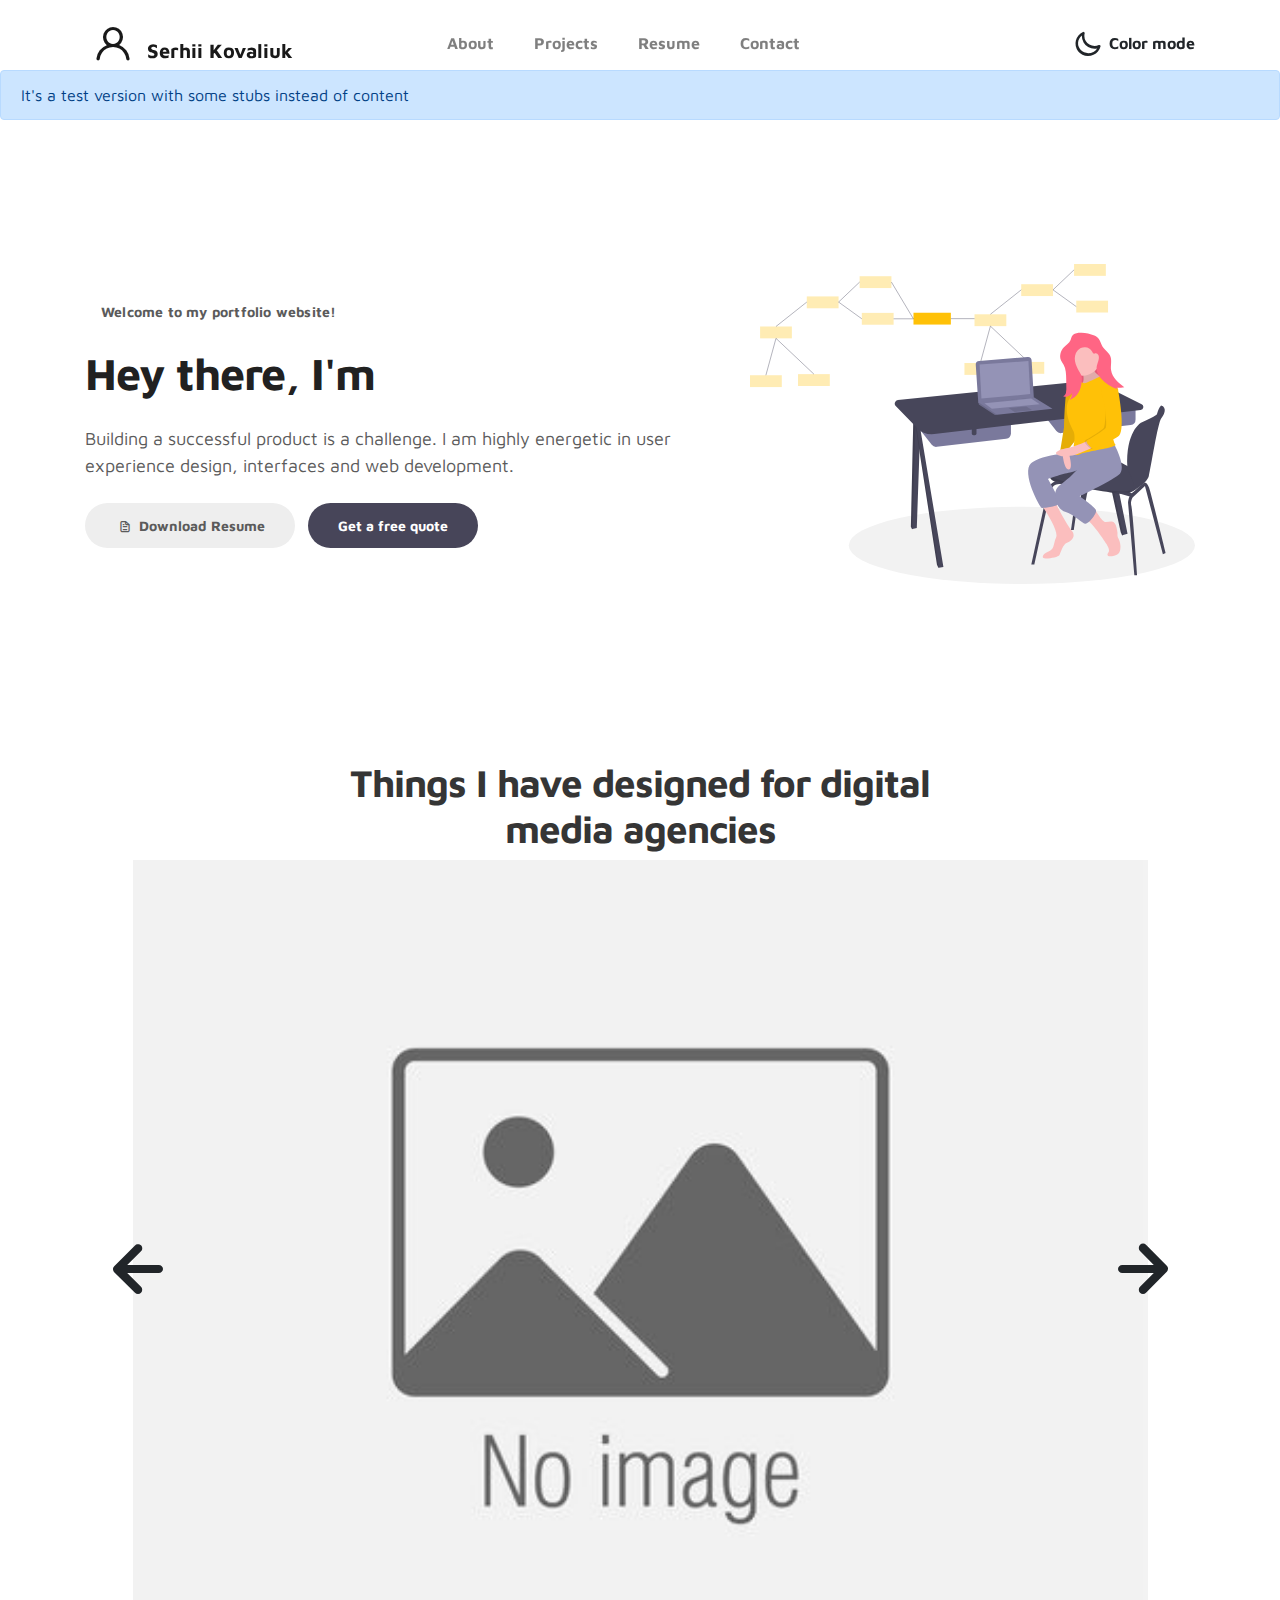
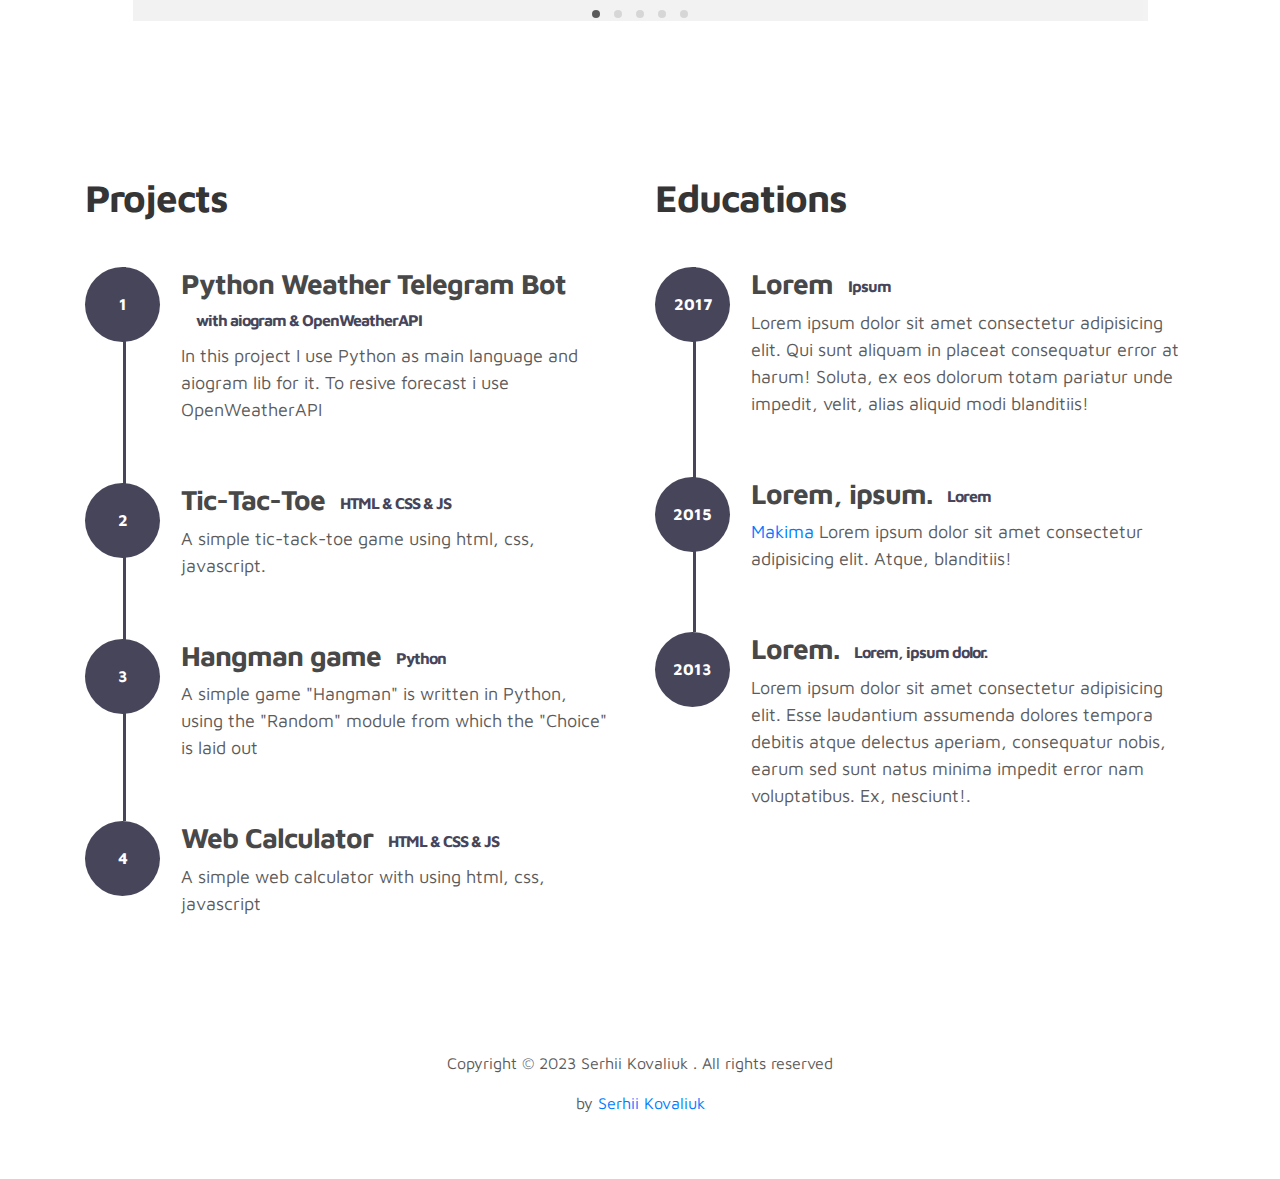
==== commit ba3e215b: "some fixes and impr" ====
--- a/index.html
+++ b/index.html
@@ -269,63 +269,8 @@
     </section>
 
     <!-- CONTACT -->
-    <section class="contact py-5" id="contact">
-        <div class="container">
-            <div class="row">
-
-                <div class="col-lg-5 mr-lg-5 col-12">
-
-
-                    <div class="contact-info d-flex justify-content-between align-items-center py-4 px-lg-5">
-                        <div class="contact-info-item">
-                            <h3 class="mb-3 text-white">Say hello</h3>
-
-                            <p><a href="mailto:kovaliukserhii@gmail.com">kovaliukserhiiwork@gmail.com</a></p>
-                            <p><a href="https://github.com/KovaliykSerhii">GitHub</a></p>
-                        </div>
-
-                        <ul class="social-links">
-
-                            <li><a href="https://www.instagram.com/kovaliyk_serhii?igshid=YmMyMTA2M2Y%3D"
-                                    class="uil uil-instagram" data-toggle="tooltip" data-placement="left"
-                                    title="Instagram"></a></li>
-
-                        </ul>
-                    </div>
-                </div>
-
-                <div class="col-lg-6 col-12">
-                    <div class="contact-form">
-                        <h2 class="mb-4">Interested to work together? Let's talk</h2>
-                        <!--TO-DO MAKE IT FUNCTIONAL-->
-                        <form action="" method="get">
-                            <div class="row">
-                                <div class="col-lg-6 col-12">
-                                    <input type="text" class="form-control" name="name" placeholder="Your Name"
-                                        id="name">
-                                </div>
-
-                                <div class="col-lg-6 col-12">
-                                    <input type="email" class="form-control" name="email" placeholder="Email"
-                                        id="email">
-                                </div>
-
-                                <div class="col-12">
-                                    <textarea name="message" rows="6" class="form-control" id="message"
-                                        placeholder="Message"></textarea>
-                                </div>
-
-                                <div class="ml-lg-auto col-lg-5 col-12">
-                                    <input type="submit" class="form-control submit-btn" value="Send Button">
-                                </div>
-                            </div>
-                        </form>
-                    </div>
-                </div>
-
-            </div>
-        </div>
-    </section>
+
+
 
     <!-- FOOTER -->
     <footer class="footer py-5">
--- a/css/style.css
+++ b/css/style.css
@@ -512,18 +512,18 @@
 }
 
 .contact-info {
-  background: #474559;
-  border-radius: 0 0 3px 3px;
-  position: relative;
-  bottom: 8px;
+  background: #ffffff;
+  margin: 20px;
+  position: relative;
+
 }
 
 .contact-info p,
 .contact-info a {
-  color: #f7f3f3;
-}
-
-.social-links .uil {
+  color: #363535;
+}
+
+.social-links {
   color: #f7f3f3;
   font-size: 20px;
   display: block;
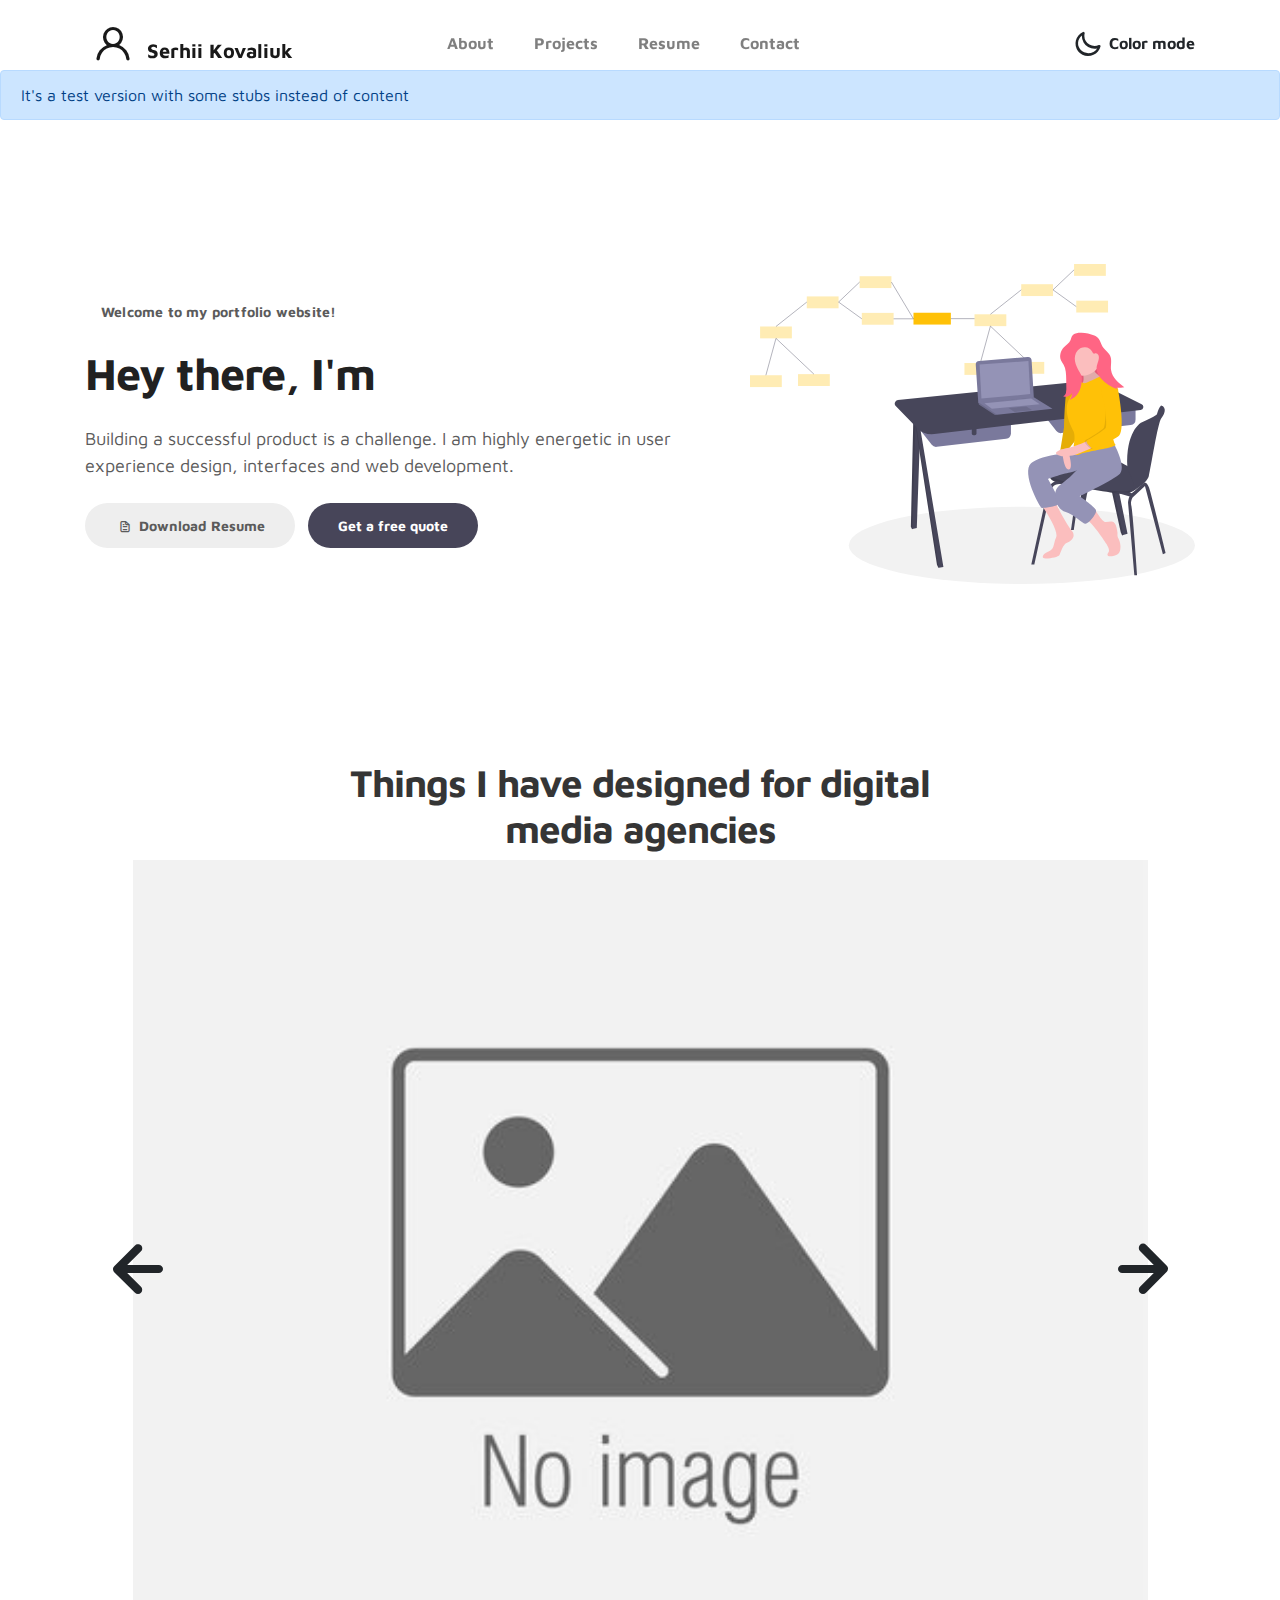
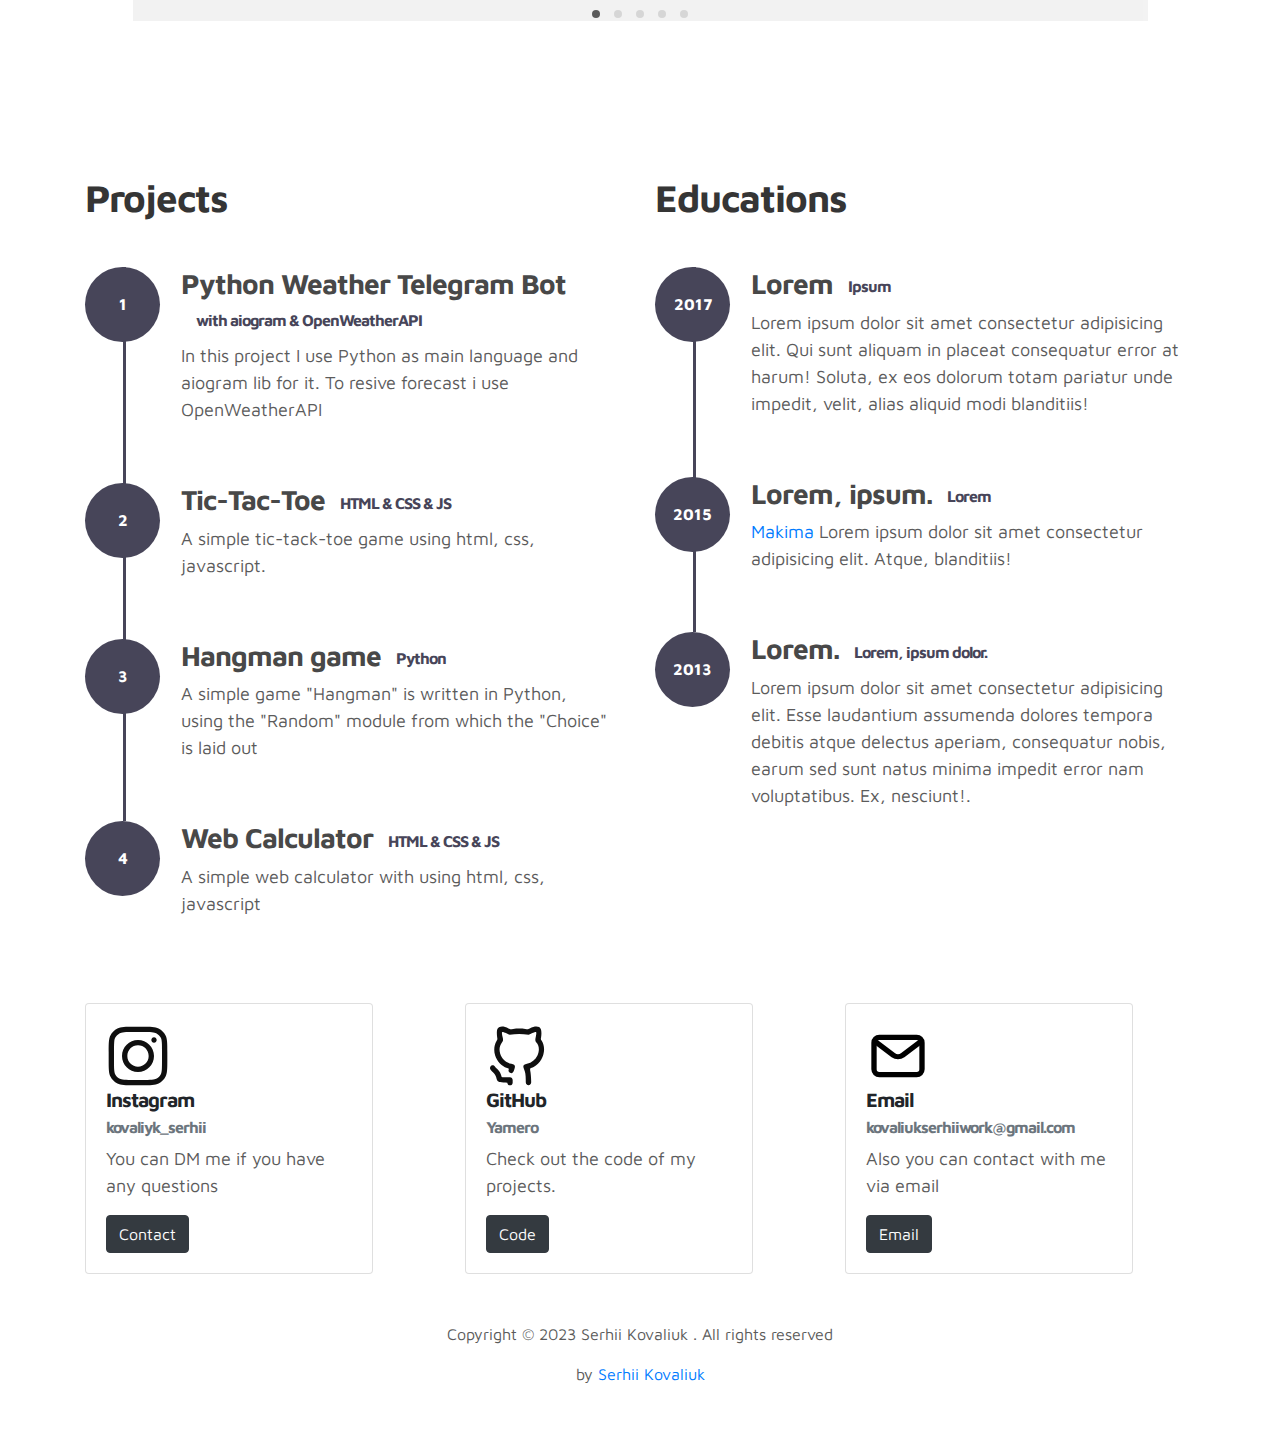
==== commit b44d5e1d: "add new contact section" ====
--- a/index.html
+++ b/index.html
@@ -95,7 +95,8 @@
                             and web development.</p>
 
                         <div class="custom-btn-group mt-4">
-                            <a href="#" class="btn mr-lg-2 custom-btn"><i class='uil uil-file-alt'></i> Download
+                            <a href="#" class="btn mr-lg-2 custom-btn" id="getResume"><i class='uil uil-file-alt'></i>
+                                Download
                                 Resume</a>
                             <a href="#contact" class="btn custom-btn custom-btn-bg custom-btn-link">Get a free quote</a>
                         </div>
@@ -270,7 +271,48 @@
 
     <!-- CONTACT -->
 
-
+    <div class="container">
+        <div class="row">
+            <div class="col-sm-4">
+                <div class="card" style="width: 18rem;">
+                    <div class="card-body">
+                        <img src="images/icon/instagram.svg" alt="instagram">
+                        <h5 class="card-title">Instagram</h5>
+                        <h6 class="card-subtitle mb-2 text-muted">kovaliyk_serhii</h6>
+                        <p class="card-text">You can DM me if you have any questions</p>
+                        <a href="https://www.instagram.com/kovaliyk_serhii/" class="btn btn-dark">Contact</a>
+                    </div>
+                </div>
+            </div>
+
+            <div class="col-sm-4">
+                <div class="card" style="width: 18rem;">
+                    <div class="card-body">
+                        <img src="images/icon/github.svg" alt="github">
+                        <h5 class="card-title">GitHub</h5>
+                        <h6 class="card-subtitle mb-2 text-muted">Yamero</h6>
+                        <p class="card-text">Check out the code of my projects.</p>
+                        <a href="https://github.com/KovaliykSerhii" class="btn btn-dark">Code</a>
+                    </div>
+                </div>
+            </div>
+
+            <div class="col-sm-4">
+                <div class="card" style="width: 18rem;">
+                    <div class="card-body">
+                        <img src="images/icon/email.svg" alt="email">
+                        <h5 class="card-title">Email</h5>
+                        <h6 class="card-subtitle mb-2 text-muted">kovaliukserhiiwork@gmail.com</h6>
+                        <p class="card-text">Also you can contact with me via email</p>
+                        <a href="mailto:kovaliukserhiiwork@gmail.com" class="btn btn-dark">Email</a>
+
+                    </div>
+                </div>
+            </div>
+
+
+        </div>
+    </div>
 
     <!-- FOOTER -->
     <footer class="footer py-5">
--- a/css/style.css
+++ b/css/style.css
@@ -641,4 +641,12 @@
     display: inline-block;
     vertical-align: top;
   }
+}
+
+
+
+
+.custom-jumbotron {
+  background-color: #fcfcfc;
+
 }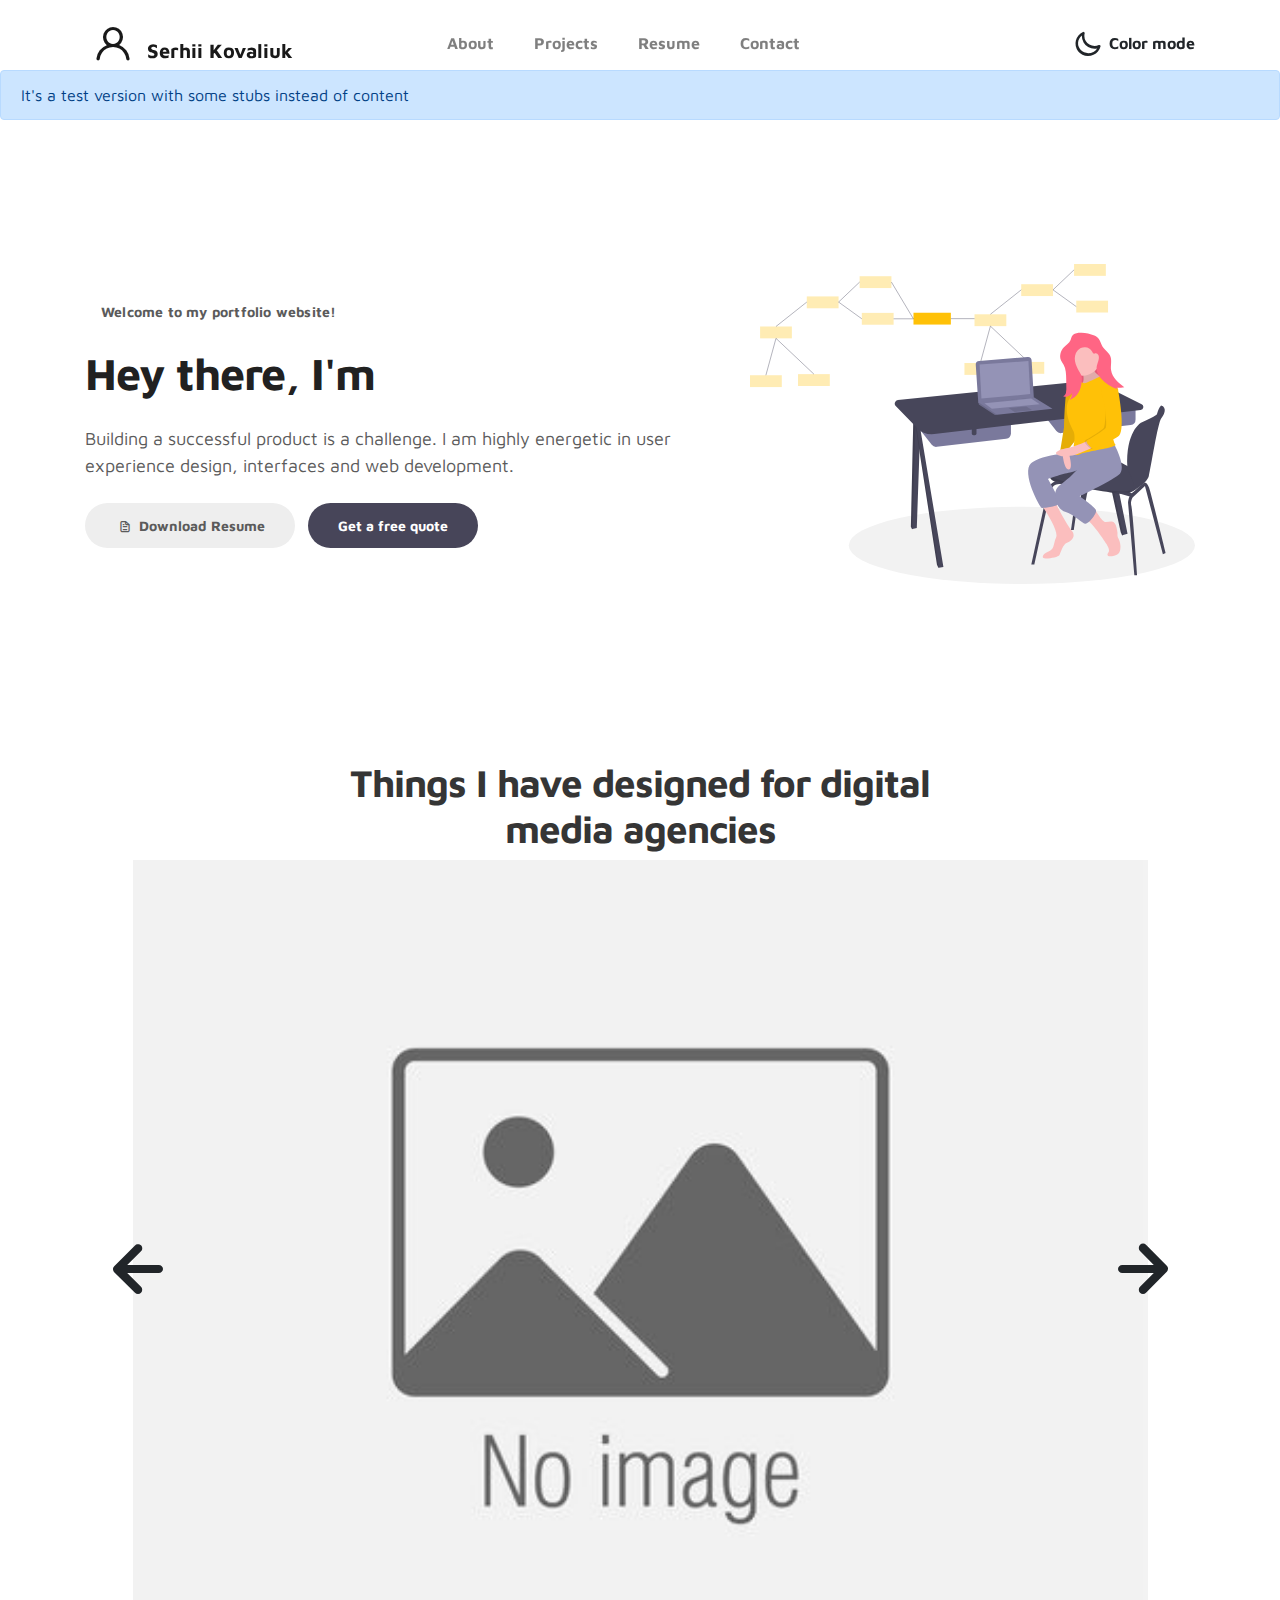
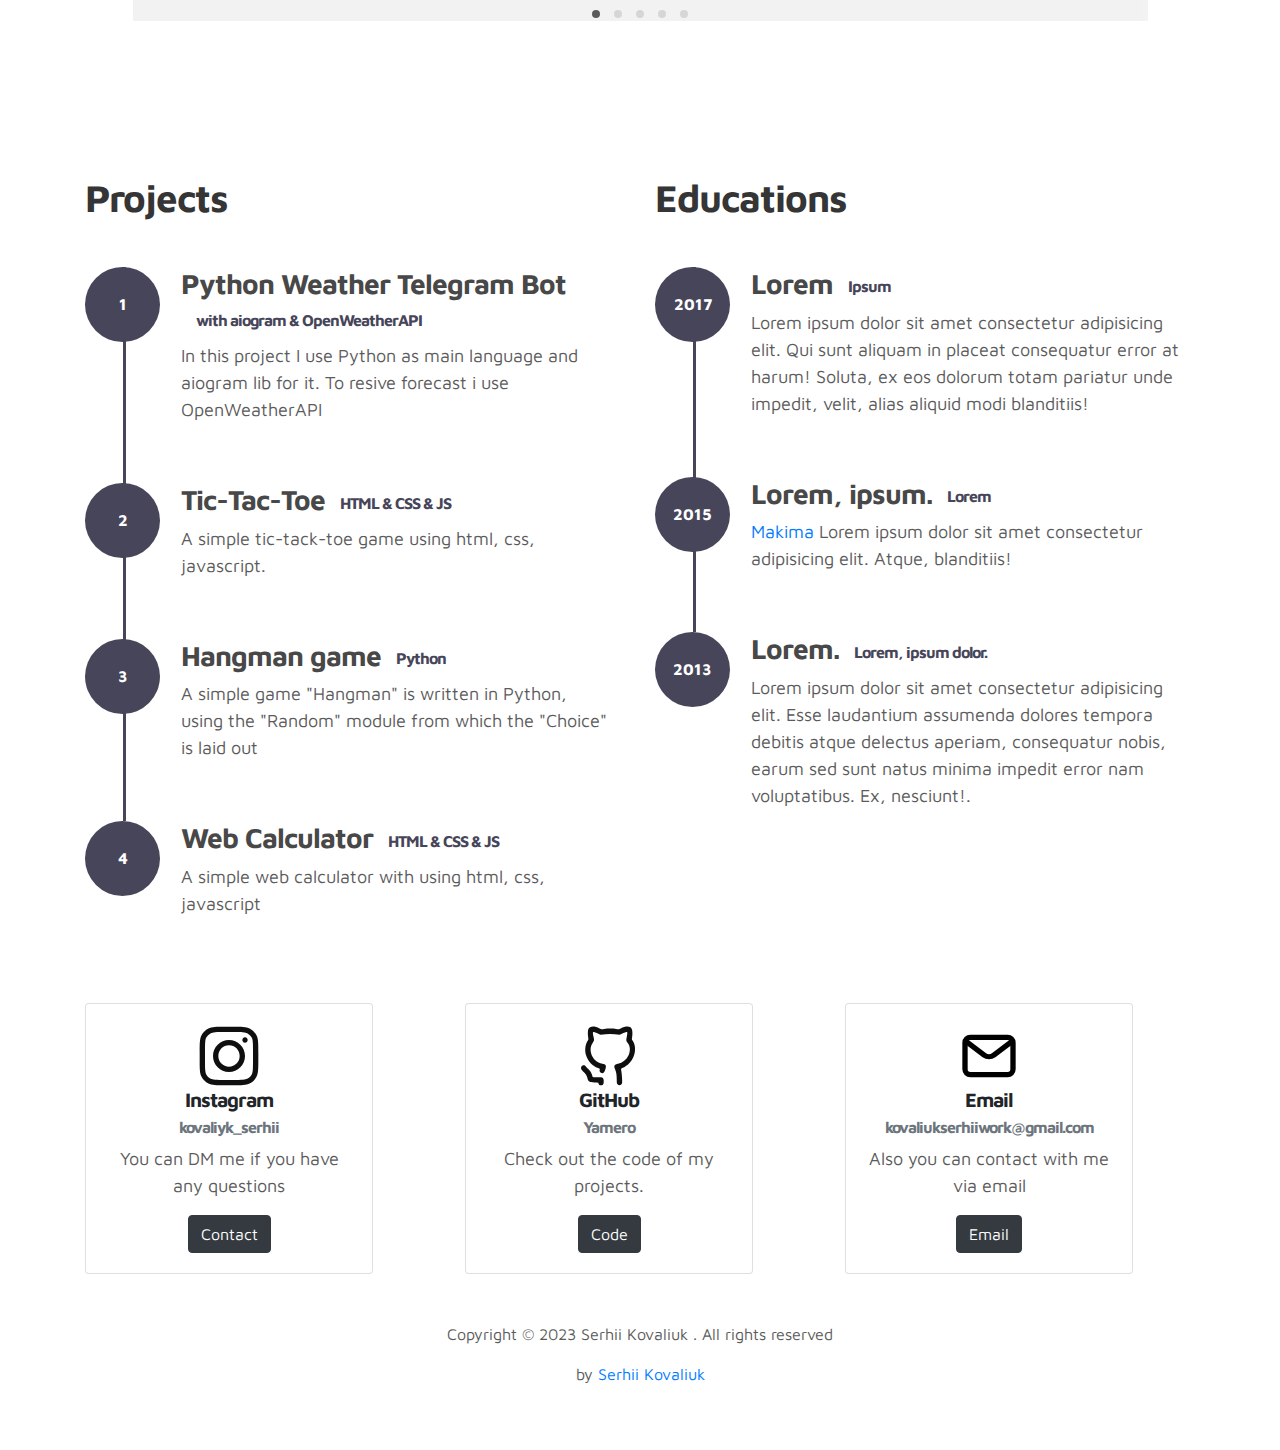
==== commit 7a2a2168: "fix contact for small screens" ====
--- a/index.html
+++ b/index.html
@@ -271,8 +271,9 @@
 
     <!-- CONTACT -->
 
-    <div class="container">
-        <div class="row">
+    <div class="container d-none d-lg-block " id="contact">
+        <div class="row align-items-sm-center text-center ">
+
             <div class="col-sm-4">
                 <div class="card" style="width: 18rem;">
                     <div class="card-body">
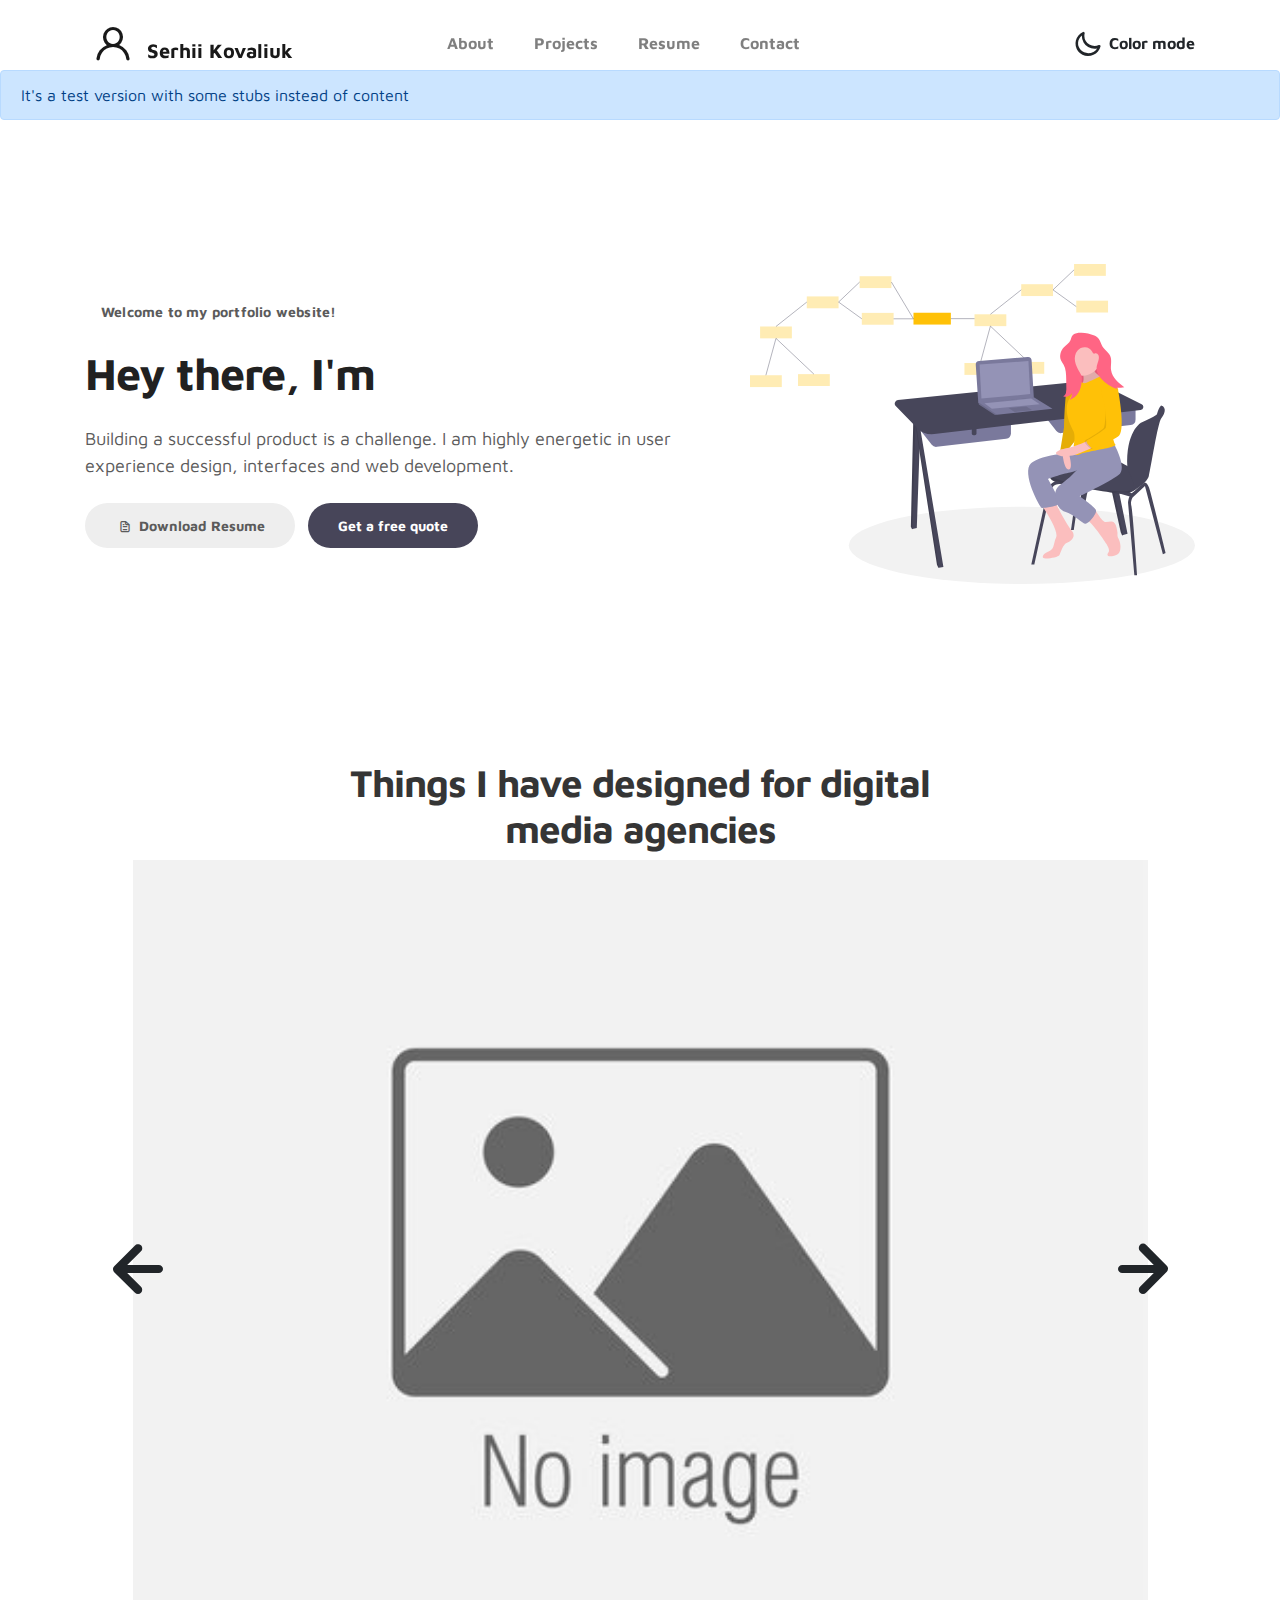
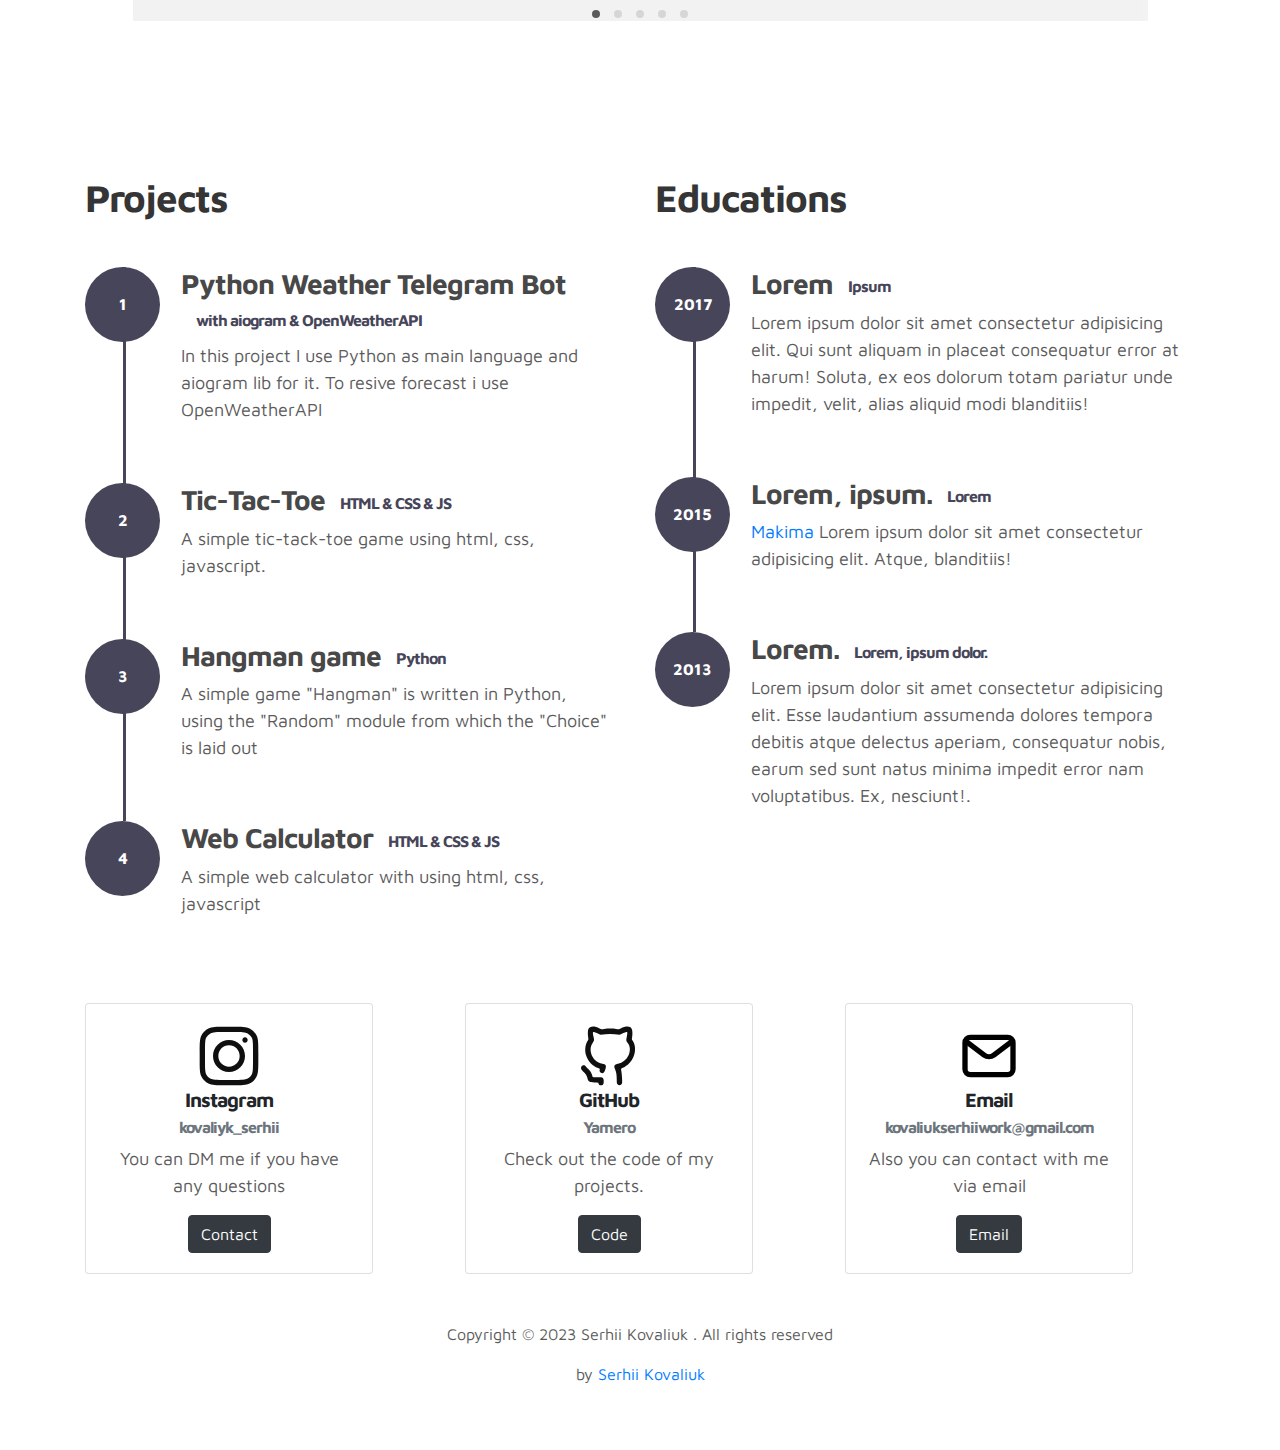
==== commit 797509d6: "add favicon" ====
--- a/index.html
+++ b/index.html
@@ -9,7 +9,8 @@
     <meta name="author" content="Serhii Kovaliuk">
     <meta name="keywords" content="Serhii Kovaliuk, Web development, FrontEnd, Design, github, html , css, javascript">
 
-
+    <link rel="icon" href="images/icon/favicon/favicon.ico" type="image/x-icon" />
+    <link rel="shortcut icon" href="images/icon/favicon/favicon.ico" type="image/x-icon" />
     <meta name="robots" content="index, follow">
 
 
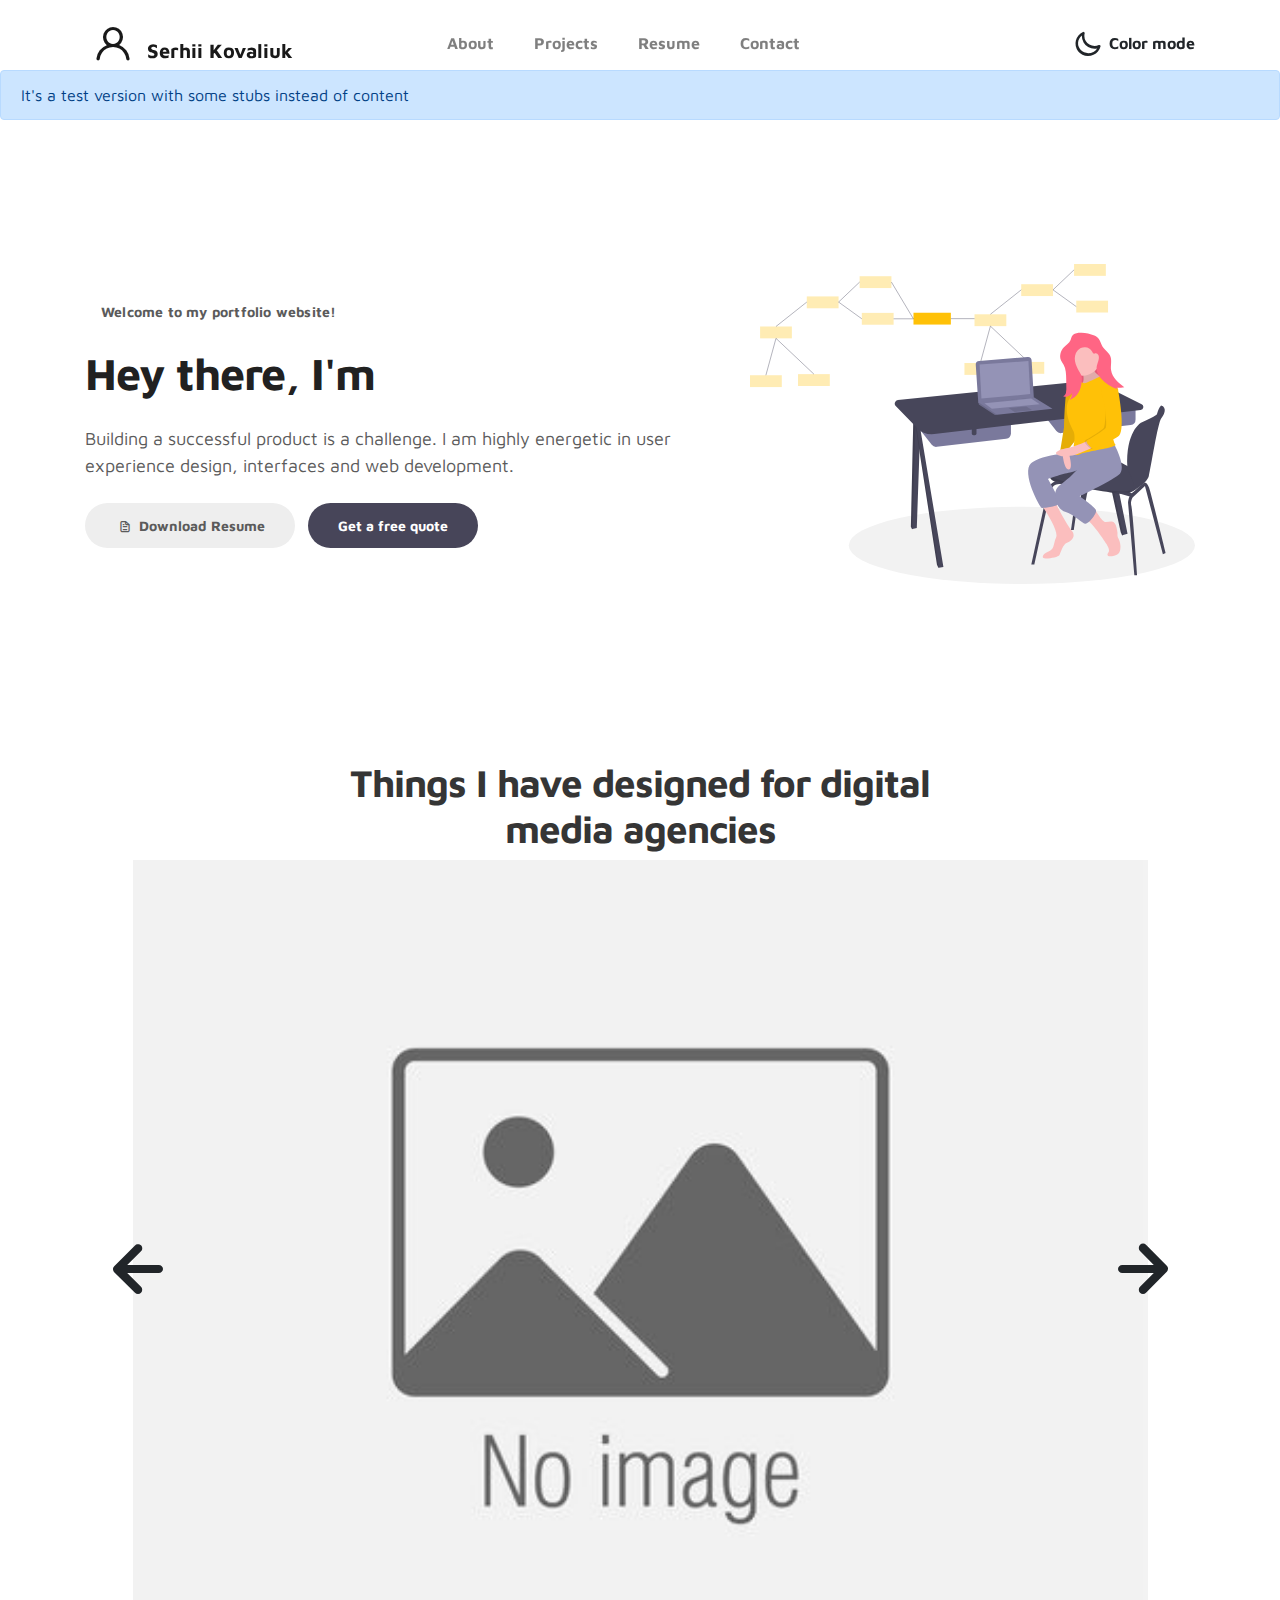
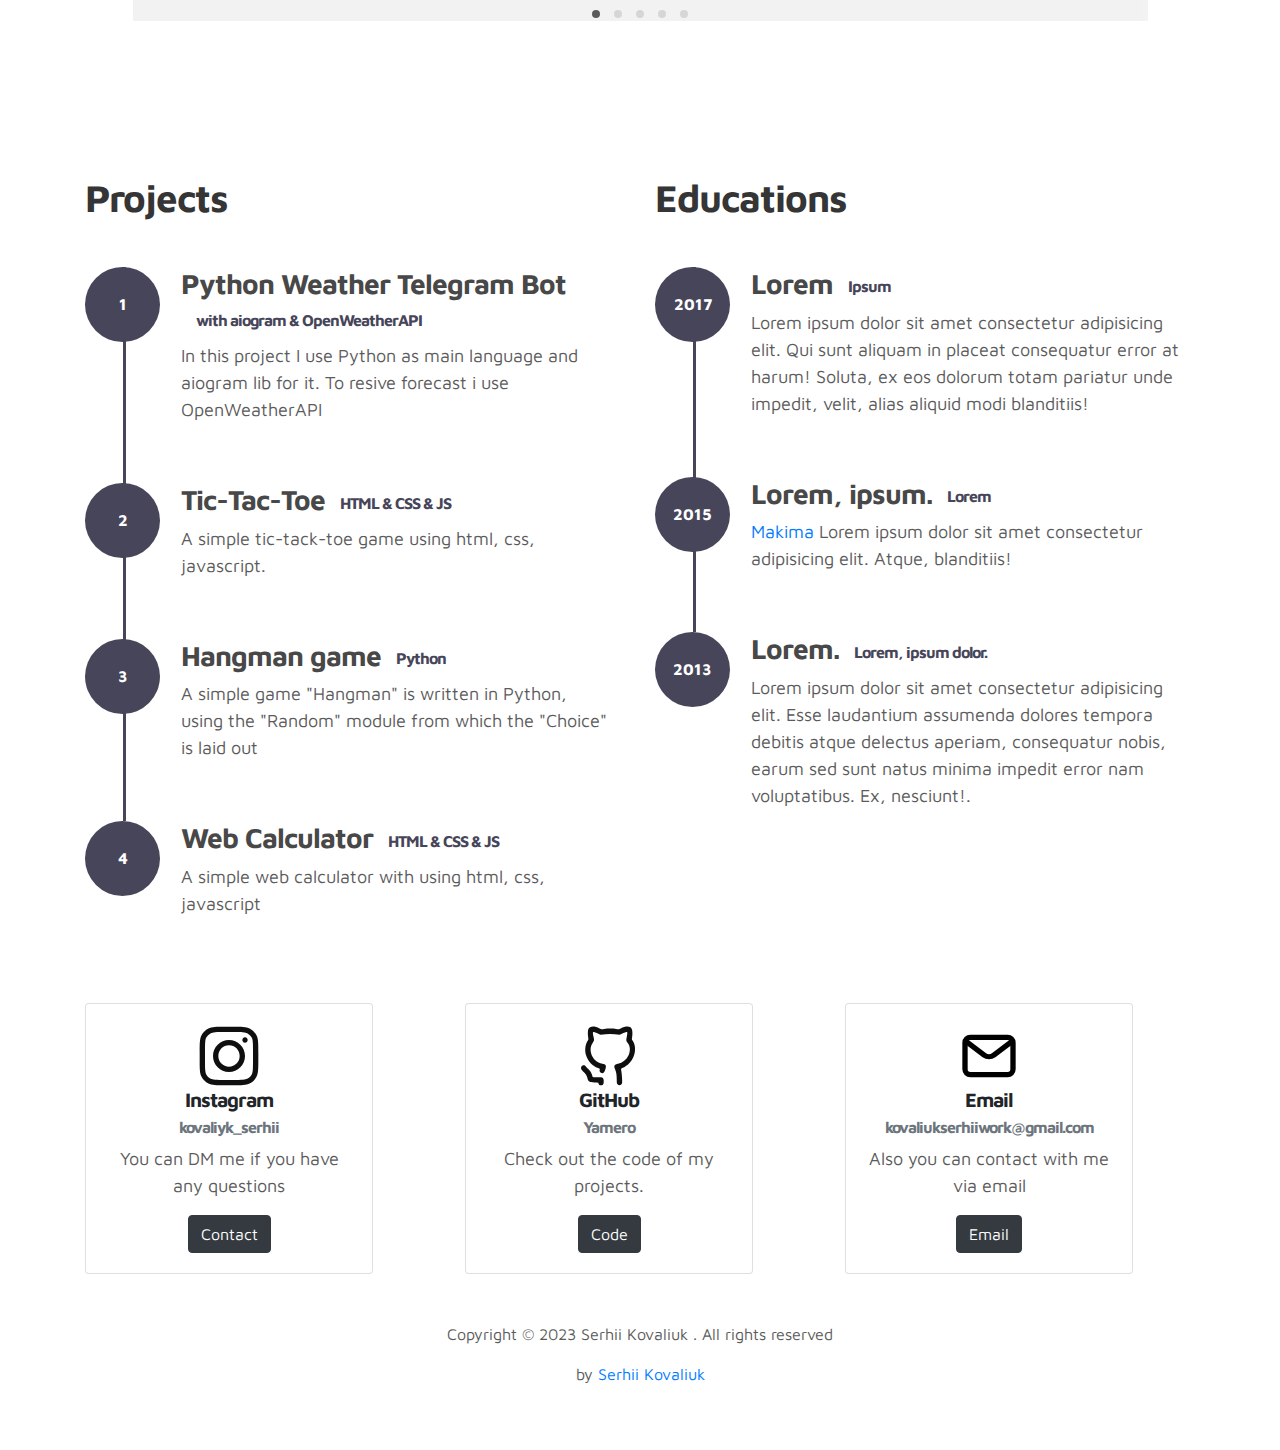
==== commit 38afae11: "Update index.html" ====
--- a/index.html
+++ b/index.html
@@ -2,6 +2,13 @@
 <html lang="en">
 
 <head>
+    <!-- Google Tag Manager -->
+<script>(function(w,d,s,l,i){w[l]=w[l]||[];w[l].push({'gtm.start':
+new Date().getTime(),event:'gtm.js'});var f=d.getElementsByTagName(s)[0],
+j=d.createElement(s),dl=l!='dataLayer'?'&l='+l:'';j.async=true;j.src=
+'https://www.googletagmanager.com/gtm.js?id='+i+dl;f.parentNode.insertBefore(j,f);
+})(window,document,'script','dataLayer','GTM-W4K5D99N');</script>
+<!-- End Google Tag Manager -->
     <meta charset="utf-8">
     <meta name="viewport" content="width=device-width, initial-scale=1, shrink-to-fit=no">
     <meta name="description"
@@ -24,7 +31,10 @@
     <!-- MAIN STYLE -->
     <link rel="stylesheet" href="css/style.css">
 
-
+<!-- Google Tag Manager (noscript) -->
+<noscript><iframe src="https://www.googletagmanager.com/ns.html?id=GTM-W4K5D99N"
+height="0" width="0" style="display:none;visibility:hidden"></iframe></noscript>
+<!-- End Google Tag Manager (noscript) -->
 </head>
 
 <body>
@@ -315,6 +325,55 @@
 
         </div>
     </div>
+    <div class="container d-block d-md-none" id="contact">
+        <div class="row col-md-6 mx-auto">
+            <a href="https://github.com/KovaliykSerhii" class="btn btn-white btn-lg active mx-auto" role="button"
+                aria-pressed="true"><svg width="64px" height="64px" viewBox="0 0 24 24" fill="none"
+                    xmlns="http://www.w3.org/2000/svg">
+                    <g id="SVGRepo_bgCarrier" stroke-width="0"></g>
+                    <g id="SVGRepo_tracerCarrier" stroke-linecap="round" stroke-linejoin="round"></g>
+                    <g id="SVGRepo_iconCarrier">
+                        <path
+                            d="M4.0744 2.9938C4.13263 1.96371 4.37869 1.51577 5.08432 1.15606C5.84357 0.768899 7.04106 0.949072 8.45014 1.66261C9.05706 1.97009 9.11886 1.97635 10.1825 1.83998C11.5963 1.65865 13.4164 1.65929 14.7213 1.84164C15.7081 1.97954 15.7729 1.97265 16.3813 1.66453C18.3814 0.651679 19.9605 0.71795 20.5323 1.8387C20.8177 2.39812 20.8707 3.84971 20.6494 5.04695C20.5267 5.71069 20.5397 5.79356 20.8353 6.22912C22.915 9.29385 21.4165 14.2616 17.8528 16.1155C17.5801 16.2574 17.3503 16.3452 17.163 16.4167C16.5879 16.6363 16.4133 16.703 16.6247 17.7138C16.7265 18.2 16.8491 19.4088 16.8973 20.4002C16.9844 22.1922 16.9831 22.2047 16.6688 22.5703C16.241 23.0676 15.6244 23.076 15.2066 22.5902C14.9341 22.2734 14.9075 22.1238 14.9075 20.9015C14.9075 19.0952 14.7095 17.8946 14.2417 16.8658C13.6854 15.6415 14.0978 15.185 15.37 14.9114C17.1383 14.531 18.5194 13.4397 19.2892 11.8146C20.0211 10.2698 20.1314 8.13501 18.8082 6.83668C18.4319 6.3895 18.4057 5.98446 18.6744 4.76309C18.7748 4.3066 18.859 3.71768 18.8615 3.45425C18.8653 3.03823 18.8274 2.97541 18.5719 2.97541C18.4102 2.97541 17.7924 3.21062 17.1992 3.49805L16.2524 3.95695C16.1663 3.99866 16.07 4.0147 15.975 4.0038C13.5675 3.72746 11.2799 3.72319 8.86062 4.00488C8.76526 4.01598 8.66853 3.99994 8.58215 3.95802L7.63585 3.49882C7.04259 3.21087 6.42482 2.97541 6.26317 2.97541C5.88941 2.97541 5.88379 3.25135 6.22447 4.89078C6.43258 5.89203 6.57262 6.11513 5.97101 6.91572C5.06925 8.11576 4.844 9.60592 5.32757 11.1716C5.93704 13.1446 7.4295 14.4775 9.52773 14.9222C10.7926 15.1903 11.1232 15.5401 10.6402 16.9905C10.26 18.1319 10.0196 18.4261 9.46707 18.4261C8.72365 18.4261 8.25796 17.7821 8.51424 17.1082C8.62712 16.8112 8.59354 16.7795 7.89711 16.5255C5.77117 15.7504 4.14514 14.0131 3.40172 11.7223C2.82711 9.95184 3.07994 7.64739 4.00175 6.25453C4.31561 5.78028 4.32047 5.74006 4.174 4.83217C4.09113 4.31822 4.04631 3.49103 4.0744 2.9938Z"
+                            fill="#ffc200"></path>
+                        <path
+                            d="M3.33203 15.9454C3.02568 15.4859 2.40481 15.3617 1.94528 15.6681C1.48576 15.9744 1.36158 16.5953 1.66793 17.0548C1.8941 17.3941 2.16467 17.6728 2.39444 17.9025C2.4368 17.9449 2.47796 17.9858 2.51815 18.0257C2.71062 18.2169 2.88056 18.3857 3.05124 18.5861C3.42875 19.0292 3.80536 19.626 4.0194 20.6962C4.11474 21.1729 4.45739 21.4297 4.64725 21.5419C4.85315 21.6635 5.07812 21.7352 5.26325 21.7819C5.64196 21.8774 6.10169 21.927 6.53799 21.9559C7.01695 21.9877 7.53592 21.998 7.99999 22.0008C8.00033 22.5527 8.44791 23.0001 8.99998 23.0001C9.55227 23.0001 9.99998 22.5524 9.99998 22.0001V21.0001C9.99998 20.4478 9.55227 20.0001 8.99998 20.0001C8.90571 20.0001 8.80372 20.0004 8.69569 20.0008C8.10883 20.0026 7.34388 20.0049 6.67018 19.9603C6.34531 19.9388 6.07825 19.9083 5.88241 19.871C5.58083 18.6871 5.09362 17.8994 4.57373 17.2891C4.34391 17.0194 4.10593 16.7834 3.91236 16.5914C3.87612 16.5555 3.84144 16.5211 3.80865 16.4883C3.5853 16.265 3.4392 16.1062 3.33203 15.9454Z"
+                            fill="#ffc200"></path>
+                    </g>
+                </svg></a>
+            <a href="https://www.instagram.com/kovaliyk_serhii/" class="btn btn-white btn-lg active mx-auto"
+                role="button" aria-pressed="true"><svg width="64px" height="64px" viewBox="0 0 24 24" fill="none"
+                    xmlns="http://www.w3.org/2000/svg">
+                    <g id="SVGRepo_bgCarrier" stroke-width="0"></g>
+                    <g id="SVGRepo_tracerCarrier" stroke-linecap="round" stroke-linejoin="round"></g>
+                    <g id="SVGRepo_iconCarrier">
+                        <path fill-rule="evenodd" clip-rule="evenodd"
+                            d="M12 18C15.3137 18 18 15.3137 18 12C18 8.68629 15.3137 6 12 6C8.68629 6 6 8.68629 6 12C6 15.3137 8.68629 18 12 18ZM12 16C14.2091 16 16 14.2091 16 12C16 9.79086 14.2091 8 12 8C9.79086 8 8 9.79086 8 12C8 14.2091 9.79086 16 12 16Z"
+                            fill="#ffc200"></path>
+                        <path
+                            d="M18 5C17.4477 5 17 5.44772 17 6C17 6.55228 17.4477 7 18 7C18.5523 7 19 6.55228 19 6C19 5.44772 18.5523 5 18 5Z"
+                            fill="#ffc200"></path>
+                        <path fill-rule="evenodd" clip-rule="evenodd"
+                            d="M1.65396 4.27606C1 5.55953 1 7.23969 1 10.6V13.4C1 16.7603 1 18.4405 1.65396 19.7239C2.2292 20.8529 3.14708 21.7708 4.27606 22.346C5.55953 23 7.23969 23 10.6 23H13.4C16.7603 23 18.4405 23 19.7239 22.346C20.8529 21.7708 21.7708 20.8529 22.346 19.7239C23 18.4405 23 16.7603 23 13.4V10.6C23 7.23969 23 5.55953 22.346 4.27606C21.7708 3.14708 20.8529 2.2292 19.7239 1.65396C18.4405 1 16.7603 1 13.4 1H10.6C7.23969 1 5.55953 1 4.27606 1.65396C3.14708 2.2292 2.2292 3.14708 1.65396 4.27606ZM13.4 3H10.6C8.88684 3 7.72225 3.00156 6.82208 3.0751C5.94524 3.14674 5.49684 3.27659 5.18404 3.43597C4.43139 3.81947 3.81947 4.43139 3.43597 5.18404C3.27659 5.49684 3.14674 5.94524 3.0751 6.82208C3.00156 7.72225 3 8.88684 3 10.6V13.4C3 15.1132 3.00156 16.2777 3.0751 17.1779C3.14674 18.0548 3.27659 18.5032 3.43597 18.816C3.81947 19.5686 4.43139 20.1805 5.18404 20.564C5.49684 20.7234 5.94524 20.8533 6.82208 20.9249C7.72225 20.9984 8.88684 21 10.6 21H13.4C15.1132 21 16.2777 20.9984 17.1779 20.9249C18.0548 20.8533 18.5032 20.7234 18.816 20.564C19.5686 20.1805 20.1805 19.5686 20.564 18.816C20.7234 18.5032 20.8533 18.0548 20.9249 17.1779C20.9984 16.2777 21 15.1132 21 13.4V10.6C21 8.88684 20.9984 7.72225 20.9249 6.82208C20.8533 5.94524 20.7234 5.49684 20.564 5.18404C20.1805 4.43139 19.5686 3.81947 18.816 3.43597C18.5032 3.27659 18.0548 3.14674 17.1779 3.0751C16.2777 3.00156 15.1132 3 13.4 3Z"
+                            fill="#ffc200"></path>
+                    </g>
+                </svg></a>
+            <a href="mailto:kovaliukserhiiwork@gmail.com" class="btn btn-white btn-lg active mx-auto" role="button"
+                aria-pressed="true"><svg width="64px" height="64px" viewBox="0 0 24 24" fill="none"
+                    xmlns="http://www.w3.org/2000/svg" stroke="#ffc200">
+                    <g id="SVGRepo_bgCarrier" stroke-width="0"></g>
+                    <g id="SVGRepo_tracerCarrier" stroke-linecap="round" stroke-linejoin="round"></g>
+                    <g id="SVGRepo_iconCarrier">
+                        <path d="M4 7.00005L10.2 11.65C11.2667 12.45 12.7333 12.45 13.8 11.65L20 7" stroke="#ffc200"
+                            stroke-width="2" stroke-linecap="round" stroke-linejoin="round"></path>
+                        <rect x="3" y="5" width="18" height="14" rx="2" stroke="#ffc200" stroke-width="2"
+                            stroke-linecap="round"></rect>
+                    </g>
+                </svg></a>
+
+
+        </div>
+    </div>
 
     <!-- FOOTER -->
     <footer class="footer py-5">
@@ -343,4 +402,4 @@
 
 </body>
 
-</html>+</html>
--- a/css/style.css
+++ b/css/style.css
@@ -348,6 +348,17 @@
   color: #ffffff;
 }
 
+.dark-mode .card {
+  background: #000000;
+}
+
+.dark-mode .btn-white {
+  color: #000000;
+
+}
+
+
+
 .dark-mode .feature-card .uil,
 .dark-mode .navbar-light .navbar-brand,
 .dark-mode h1,
@@ -649,4 +660,8 @@
 .custom-jumbotron {
   background-color: #fcfcfc;
 
+}
+
+.btn-white {
+  color: #fff;
 }